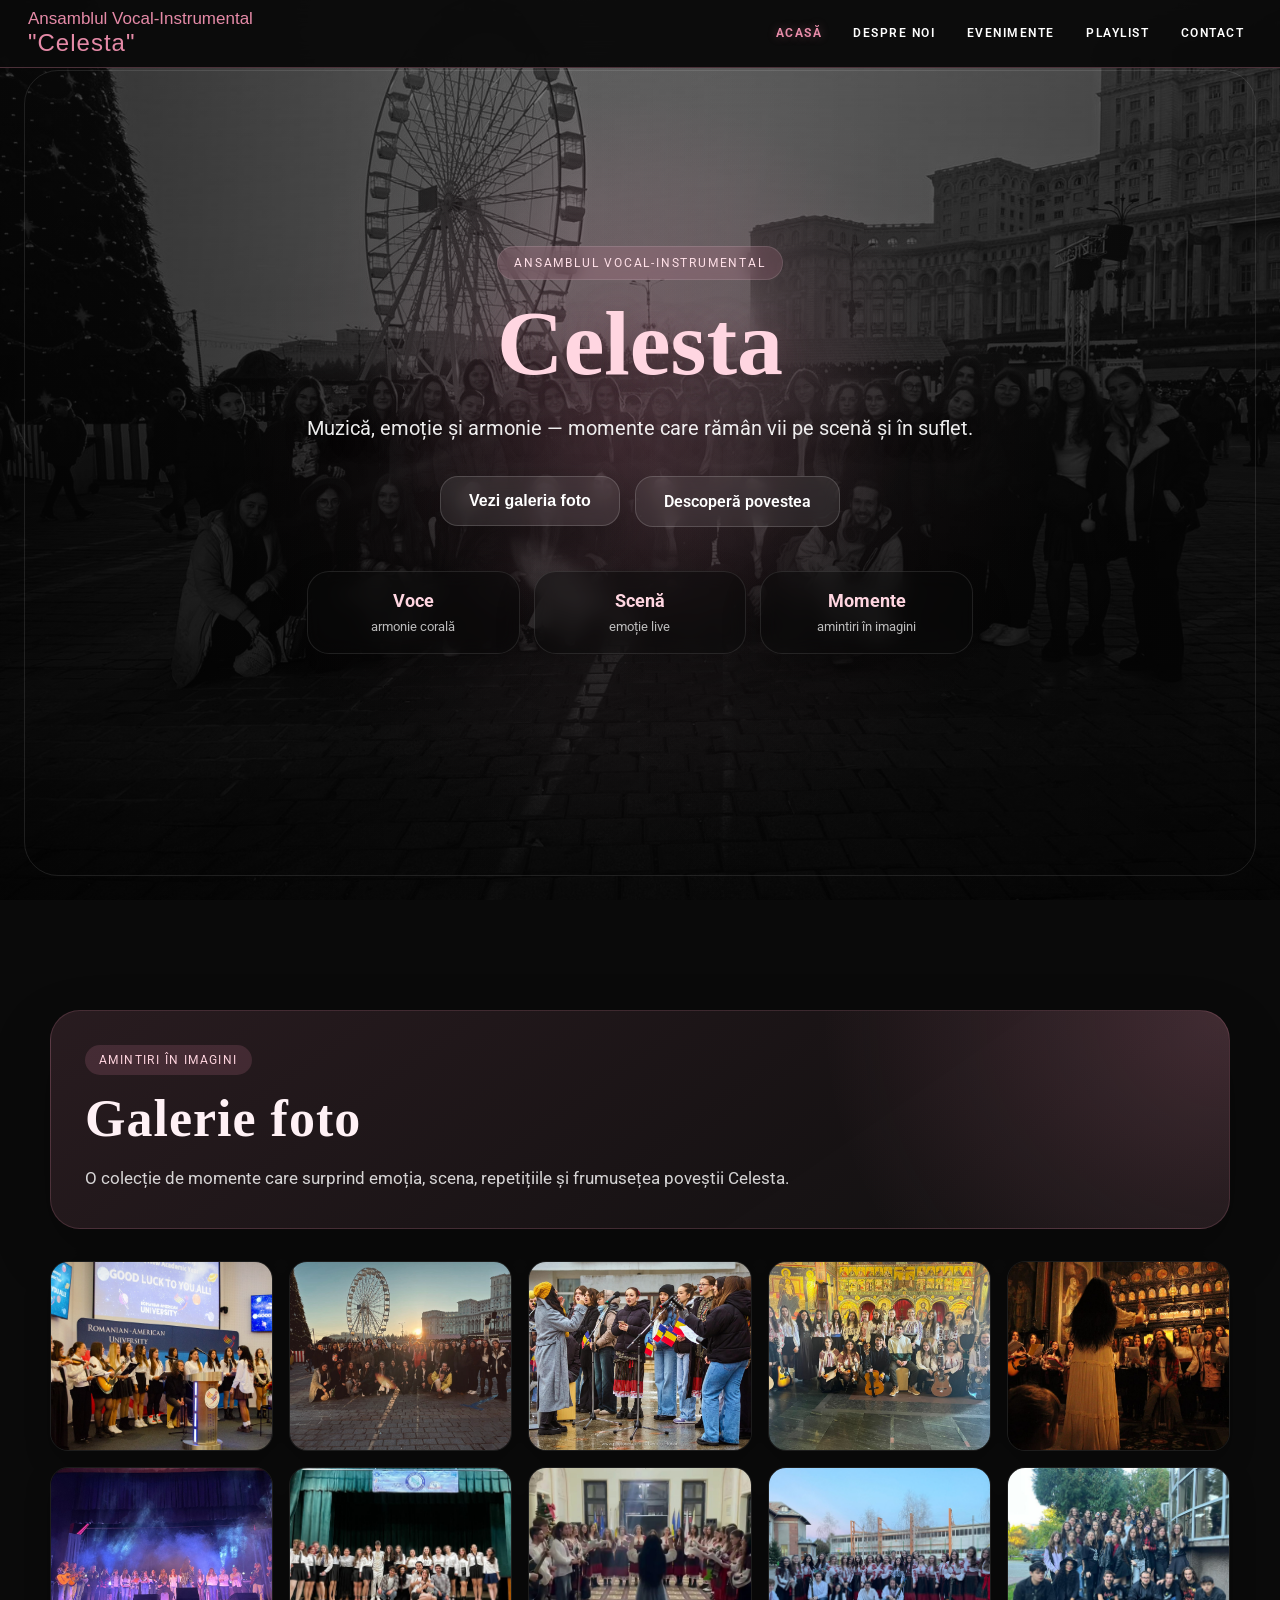
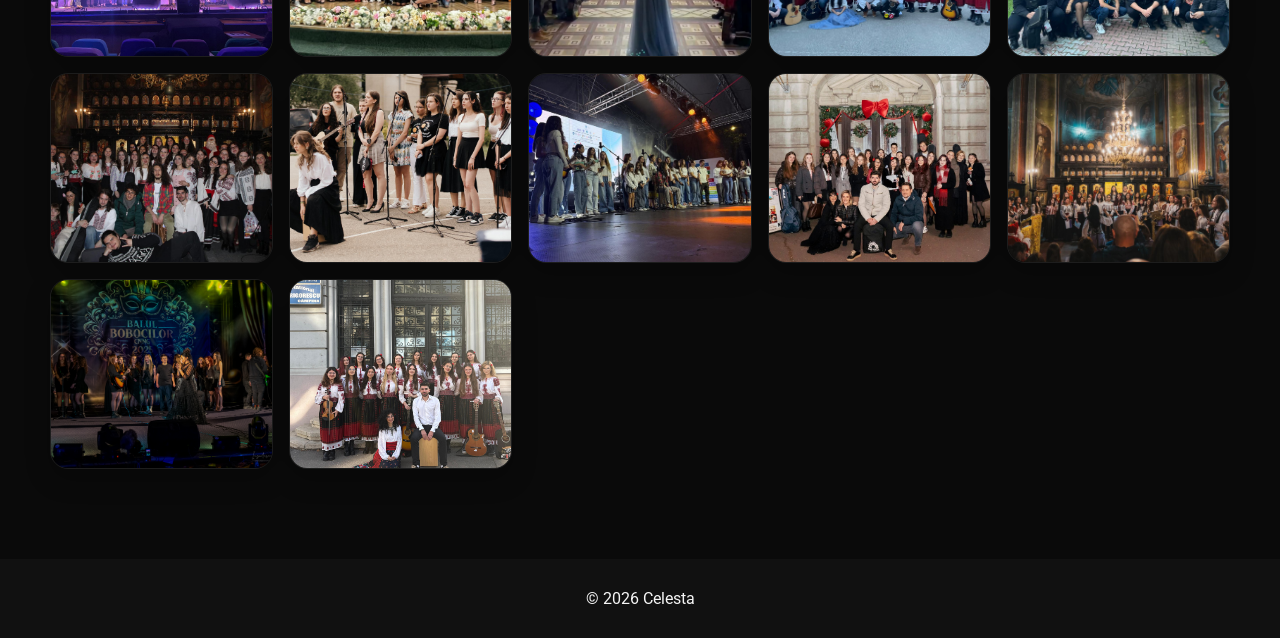
==== index.html @ d61b5b4c "navbar bun" ====
<!DOCTYPE html>
<html lang="ro">
<head>
  <meta charset="UTF-8">
  <meta name="viewport" content="width=device-width, initial-scale=1.0, viewport-fit=cover">
  <title>Celesta</title>

  <link rel="preload" as="image" href="imagini/63c2bac1-b976-4794-8f7e-fd996bc3b64d%202.jpg">
  <link rel="stylesheet" href="style.css?v=2.4">
</head>

<body>
  <div class="stars"></div>

  <header class="navbar">
    <div class="logo">
      <span class="logo-accent">Ansamblul Vocal-Instrumental</span>
      <h1 class="logo-title">"Celesta"</h1>
    </div>

    <nav class="nav-menu" id="nav-menu">
      <button class="close-btn" id="close-btn" aria-label="Închide meniu">&times;</button>
      <a href="index.html" class="active">Acasă</a>
      <a href="despre.html">Despre noi</a>
      <a href="evenimente.html">Evenimente</a>
      <a href="playlist.html">Playlist</a>
      <a href="contact.html">Contact</a>
    </nav>
  </header>

  <section class="hero hero-home">
    <div class="hero-overlay"></div>

    <div class="hero-floating page-animate">
      <span class="hero-kicker">Ansamblul vocal-instrumental</span>

      <h2>Celesta</h2>

      <p>
        Muzică, emoție și armonie — momente care rămân vii pe scenă și în suflet.
      </p>

      <div class="hero-actions">
        <button
          class="hero-secondary-button"
          onclick="document.getElementById('galerie').scrollIntoView({ behavior: 'smooth' })"
        >
          Vezi galeria foto
        </button>

        <a href="despre.html" class="hero-secondary-button">
          Descoperă povestea
        </a>
      </div>

      <div class="hero-mini-cards">
        <div>
          <strong>Voce</strong>
          <span>armonie corală</span>
        </div>

        <div>
          <strong>Scenă</strong>
          <span>emoție live</span>
        </div>

        <div>
          <strong>Momente</strong>
          <span>amintiri în imagini</span>
        </div>
      </div>
    </div>
  </section>

  <section id="galerie" class="section">
    <div class="gallery-page">
      <div class="gallery-hero page-animate-delay-1">
        <span class="gallery-kicker">Amintiri în imagini</span>

        <h3>Galerie foto</h3>

        <p>
          O colecție de momente care surprind emoția, scena, repetițiile și
          frumusețea poveștii Celesta.
        </p>
      </div>

      <div class="gallery-container page-animate-delay-2">
        <img src="imagini/348862d3-b15a-4dc6-bafd-dcfa025d76dc.JPG" alt="Imagine din galeria Celesta" class="card gallery-featured">
        <img src="imagini/63c2bac1-b976-4794-8f7e-fd996bc3b64d.jpg" alt="Imagine din galeria Celesta" class="card">
        <img src="imagini/9d1e962d-e260-42e2-bd5a-2fc4ca7fe5c7.JPG" alt="Imagine din galeria Celesta" class="card gallery-tall">
        <img src="imagini/PHOTO-2025-11-27-00-21-20.jpg" alt="Imagine din galeria Celesta" class="card">
        <img src="imagini/PHOTO-2025-11-27-00-21-21 2.jpg" alt="Imagine din galeria Celesta" class="card gallery-wide">
        <img src="imagini/PHOTO-2025-11-27-00-21-21.jpg" alt="Imagine din galeria Celesta" class="card">
        <img src="imagini/PHOTO-2025-11-27-00-21-22.jpg" alt="Imagine din galeria Celesta" class="card">
        <img src="imagini/PHOTO-2025-11-27-00-21-23.jpg" alt="Imagine din galeria Celesta" class="card">
        <img src="imagini/PHOTO-2025-11-29-15-06-34.jpg" alt="Imagine din galeria Celesta" class="card">
        <img src="imagini/PHOTO-2025-11-29-15-07-46 2.jpg" alt="Imagine din galeria Celesta" class="card">
        <img src="imagini/PHOTO-2025-11-29-15-07-46 3.jpg" alt="Imagine din galeria Celesta" class="card">
        <img src="imagini/PHOTO-2025-11-29-15-07-46.jpg" alt="Imagine din galeria Celesta" class="card">
        <img src="imagini/PHOTO-2025-11-29-15-10-10.jpg" alt="Imagine din galeria Celesta" class="card">
        <img src="imagini/PHOTO-2025-12-22-09-33-17.jpg" alt="Imagine din galeria Celesta" class="card">
        <img src="imagini/PHOTO-2025-12-28-22-52-15.jpg" alt="Imagine din galeria Celesta" class="card">
        <img src="imagini/R5C18204.JPG" alt="Imagine din galeria Celesta" class="card">
        <img src="imagini/d49d06b3-8a93-4f96-918a-6e3bc25e693c.JPG" alt="Imagine din galeria Celesta" class="card">
      </div>
    </div>
  </section>

  <div class="lightbox" id="lightbox" aria-hidden="true">
    <button class="lightbox-close" type="button" aria-label="Închide">
      &times;
    </button>

    <button class="lightbox-arrow lightbox-prev" type="button" aria-label="Imaginea anterioară">
      ‹
    </button>

    <div class="lightbox-content">
      <img id="lightbox-image" src="" alt="Imagine mărită din galeria Celesta">
    </div>

    <span class="lightbox-counter" id="lightbox-counter">1 / 1</span>

    <button class="lightbox-arrow lightbox-next" type="button" aria-label="Imaginea următoare">
      ›
    </button>
  </div>

  <footer>&copy; 2026 Celesta</footer>

  <script src="script.js?v=2.4"></script>
</body>
</html>
---- style.css ----
@import url('https://fonts.googleapis.com/css2?family=Roboto:ital,wght@0,300;0,400;0,500;0,700;1,400&display=swap');

*{
  margin:0;
  padding:0;
  box-sizing:border-box;
}

body{ 
  font-family:'Roboto', sans-serif;
  color:#f5f5f5; 
  min-height:100vh; 
  display:flex; 
  flex-direction:column;
  background: #0a0a0a;
  overflow-x: hidden;
}

html{
  scroll-behavior:smooth;
}

[hidden]{
  display:none;
}

/* container stele */
.stars {
  position: fixed;
  width: 100%;
  height: 100%;
  background: transparent;
  z-index: -1;
}

/* layer de stele */
.stars::after {
  content: "";
  position: absolute;
  width: 2px;
  height: 2px;
  background: white;
  box-shadow:
    50px 100px white,
    200px 300px white,
    400px 150px white,
    600px 500px white,
    800px 200px white,
    1000px 400px white,
    1200px 100px white,
    1400px 300px white,
    1600px 250px white,
    1800px 450px white,
    300px 600px white,
    700px 700px white,
    1100px 650px white,
    1500px 750px white,
    1700px 600px white;
  animation: twinkle 2s infinite alternate;
}

/* animaČ›ie uČ™oarÄƒ */
@keyframes twinkle {
  from {
    opacity: 0.3;
  }
  to {
    opacity: 1;
  }
}



/* Import font caligrafic suplimentar pentru lizibilitate impecabilă pe mobil */
@import url('https://fonts.googleapis.com/css2?family=Great+Vibes&display=swap');

/* ================= HEADER & NAVBAR ================= */
header.navbar {
  position: fixed;
  top: 0;
  left: 0;
  width: 100%;
  display: flex;
  justify-content: space-between;
  align-items: center;
  /* Padding fluid ce scade discret pe telefoane mici */
  padding: 10px clamp(8px, 2.5vw, 28px);
  background: rgba(10, 10, 10, 0.96) !important;
  backdrop-filter: blur(12px);
  z-index: 1000;
  border-bottom: 1px solid rgba(229, 138, 167, 0.3) !important;
  box-sizing: border-box;
}

/* Ascundem butoanele hamburger/close */
button.hamburger,
button.close-btn {
  display: none !important;
}

/* Logo - Tot scrisul roz și caligrafic pe un singur bloc */
.logo {
  display: flex;
  flex-direction: column;
  align-items: flex-start;
  text-align: left;
  flex-shrink: 0; /* Previne strângerea sau deformarea logo-ului */
  white-space: nowrap; /* Garantează că nu se rupe pe două rânduri de text neintenționat */
}

/* Subtitlul de sus - Roz și caligrafic */
.logo-accent {
  font-family: 'Coneria', 'Great Vibes', cursive, sans-serif;
  font-size: clamp(12px, 2.2vw, 17px);
  color: #e58aa7 !important;
  line-height: 1.1;
  white-space: nowrap;
}

/* Titlul "Celesta" de jos - TOT roz și caligrafic frumos */
.logo h1,
.logo-title,
header h1 {
  font-family: 'Coneria', 'Great Vibes', cursive, sans-serif !important;
  font-size: clamp(16px, 3.2vw, 24px) !important;
  font-weight: 400 !important;
  letter-spacing: 1px !important;
  text-transform: none !important;
  color: #e58aa7 !important;
  margin: 0 !important;
  padding: 0 !important;
  background: transparent !important;
  border: none !important;
  box-shadow: none !important;
  width: auto !important;
  white-space: nowrap;
}

/* Container Meniu - Întotdeauna un singur rând orizontal */
.nav-menu {
  position: static !important;
  width: auto !important;
  height: auto !important;
  background: transparent !important;
  display: flex !important;
  flex-direction: row !important;
  flex-wrap: nowrap !important; /* Împiedică trecerea cuvintelor pe rândul următor */
  align-items: center !important;
  /* Distanța dintre opțiuni se strânge fluid când ecranul e mai mic */
  gap: clamp(3px, 1.2vw, 18px) !important;
  box-shadow: none !important;
  padding: 0 !important;
}

/* Cuvintele din meniu - Fără nicio casetă/fundal roz */
.nav-menu a {
  color: #ffffff !important;
  /* Dimensiunea fontului scade automat pe ecrane mici ca să stea toate lipite frumos pe un rând */
  font-size: clamp(9px, 1.4vw, 12px) !important;
  font-weight: 600 !important;
  letter-spacing: clamp(0.3px, 0.15vw, 1.5px) !important;
  text-transform: uppercase !important;
  text-decoration: none !important;
  background: transparent !important;
  border: none !important;
  border-radius: 0 !important;
  padding: 4px clamp(2px, 0.8vw, 8px) !important;
  transition: color 0.2s ease !important;
  white-space: nowrap; /* Forțează ca cuvântul "Despre noi" să nu se rupă în două */
}

/* La trecerea cu mouse-ul se face roz */
.nav-menu a:hover {
  color: #e58aa7 !important;
  background: transparent !important;
}

/* Doar cuvântul devine ROZ când ești pe pagina respectivă (fără casetă/chenar) */
.nav-menu a.active {
  color: #e58aa7 !important;
  background: transparent !important;
  font-weight: 700 !important;
  text-shadow: 0 0 10px rgba(229, 138, 167, 0.35); /* Un ușor efect de strălucire roz discretă */
}

/* ================= HERO ================= */
.hero{
  height:100vh;
  display:flex;
  justify-content:center;
  align-items:center;
  text-align:center;
  background:
    linear-gradient(rgba(0,0,0,0.4),rgba(0,0,0,0.4)),
    url("imagini/63c2bac1-b976-4794-8f7e-fd996bc3b64d%202.jpg")
    center/cover no-repeat;
}

.hero h2{
  font-family:'Coneria', cursive;
  font-size:74px;
  color:#e58aa7;
}

/* ================= BUTTON ================= */
button{
  padding:16px 34px;
  border:none;
  border-radius:18px;
  background:#ef97ab;
  color:#fff;
  font-size:17px;
  cursor:pointer;

  transition: 
    background 0.3s ease,
    transform 0.2s ease,
    box-shadow 0.2s ease;

  will-change: transform;
}

button:hover{
  background:#c85c7b;
  transform:scale(1.03);
}

/* ================= SECTIONS ================= */
.section{
  padding:110px 32px 90px;
  text-align:center;
}

.section h3{
  font-family:'Coneria', cursive;
  font-size:42px;
  color:#e58aa7;
  margin-bottom:55px;
  letter-spacing:1px;
}

/* ================= STARRY BACKGROUND ================= */
body::before{
  content:"";
  position:fixed;
  inset:0;
  z-index:-1;

  background:
    radial-gradient(2px 2px at 20% 30%, white, transparent),
    radial-gradient(1.5px 1.5px at 70% 20%, white, transparent),
    radial-gradient(1.5px 1.5px at 40% 80%, white, transparent),
    radial-gradient(2px 2px at 85% 65%, white, transparent),
    radial-gradient(1px 1px at 10% 75%, white, transparent);

  opacity:0.25; /* foarte discret */
  pointer-events:none;
}


/* ================= ABOUT PAGE ================= */
.about-page,
.events-page,
.playlist-page,
.contact-page,
.gallery-page{
  max-width:1240px;
  width: 100%;
  margin:0 auto;
}

.about-hero{
  position:relative;
  overflow:hidden;
  margin-bottom:40px;
  padding:0;
  border:none;
  border-radius:0;
  background:transparent;
  box-shadow:none;
  text-align:center;
}

.about-kicker{
  display:inline-flex;
  align-items:center;
  padding:8px 14px;
  border-radius:999px;
  background:rgba(229,138,167,0.16);
  color:#ffd4df;
  font-size:12px;
  letter-spacing:1.4px;
  text-transform:uppercase;
  margin-bottom:18px;
}

.about-hero h4{
  max-width:760px;
  margin-left:auto;
  margin-right:auto;
  font-family:'Coneria', cursive;
  font-size:52px;
  line-height:1;
  color:#fff1f5;
  margin-bottom:18px;
}

.about-hero p{
  max-width:680px;
  margin-left:auto;
  margin-right:auto;
  font-size:17px;
  line-height:1.8;
  color:rgba(255,255,255,0.82);
}

.about-stats{
  max-width:760px;
  margin:28px auto 0;
  margin-top:28px;
  display:grid;
  grid-template-columns:repeat(3, minmax(0, 1fr));
  gap:16px;
}

.about-stat{
  padding:18px 20px;
  border-radius:22px;
  background:rgba(255,255,255,0.04);
  border:1px solid rgba(255,255,255,0.08);
}

.about-stat strong{
  display:block;
  margin-bottom:6px;
  font-size:26px;
  color:#ffd3df;
  font-weight:700;
}

.about-stat span{
  font-size:14px;
  color:rgba(255,255,255,0.74);
}

.about-grid{
  max-width:1100px;
  margin:0 auto;
  display:grid;
  grid-template-columns:repeat(2, minmax(0, 1fr));
  gap:28px;
  align-items:stretch;
}

.text-block{
  position:relative;
  padding:30px;
  border:1px solid rgba(229,138,167,0.18);
  border-radius:28px;
  background:
    linear-gradient(145deg, rgba(229,138,167,0.14), rgba(255,255,255,0.02)),
    rgba(10,10,10,0.86);
  box-shadow:0 24px 60px rgba(0,0,0,0.24);
  text-align:left;
}

.about-label{
  display:inline-flex;
  align-items:center;
  margin-bottom:16px;
  padding:7px 13px;
  border-radius:999px;
  border:1px solid rgba(255,255,255,0.09);
  background:rgba(255,255,255,0.04);
  color:#ffd4df;
  font-size:12px;
  letter-spacing:1.1px;
  text-transform:uppercase;
}

.text-block h4{
  font-family:'Coneria', cursive;
  font-size:34px;
  line-height:1.08;
  color:#fff0f4;
  margin-bottom:18px;
}

.text-block p{
  font-size:17px;
  line-height:1.8;
  color:rgba(255,255,255,0.84);
  margin-bottom:18px;
}

.text-block p:last-child{
  margin-bottom:0;
}

.about-quote{
  margin-top:22px;
  padding:20px 22px;
  border-radius:22px;
  background:rgba(229,138,167,0.11);
  border:1px solid rgba(229,138,167,0.18);
  color:#fff3f7;
  line-height:1.75;
  font-size:16px;
}

/* ================= EVENTS PAGE ================= */
.events-page{
  max-width:1180px;
  width: 100%;
  margin:0 auto;
}

.events-hero{
  margin-bottom:40px;
  padding:0;
  border:none;
  background:none;
  box-shadow:none;
  text-align:center;
}

.events-kicker{
  display:inline-flex;
  align-items:center;
  padding:8px 14px;
  border-radius:999px;
  background:rgba(229,138,167,0.16);
  color:#ffd4df;
  font-size:12px;
  letter-spacing:1.4px;
  text-transform:uppercase;
  margin-bottom:18px;
}

.events-hero h3{
  font-family:'Coneria', cursive;
  font-size:56px;
  color:#e58aa7;
  margin-bottom:14px;
  text-align:center;
}

.events-hero p{
  max-width:600px;
  margin:0 auto;
  font-size:17px;
  line-height:1.7;
  color:rgba(255,255,255,0.75);
  text-align:center;
}

.event-grid{
  display:grid;
  grid-template-columns:repeat(2, minmax(0, 1fr));
  gap:32px;
}

.event-card{
  position:relative;
  padding:30px;
  border:1px solid rgba(229,138,167,0.18);
  border-radius:28px;
  background:
    linear-gradient(145deg, rgba(229,138,167,0.14), rgba(255,255,255,0.02)),
    rgba(10,10,10,0.86);
  box-shadow:0 24px 60px rgba(0,0,0,0.24);
  text-align:left;
  min-height:240px;
  display:flex;
  flex-direction:column;
  align-items:flex-start;
  justify-content:flex-start;
  gap:14px;
  transition:transform 0.25s ease, border-color 0.25s ease, box-shadow 0.25s ease;
}

.event-card:hover{
  transform:translateY(-6px);
  border-color:rgba(229,138,167,0.38);
  box-shadow:0 30px 70px rgba(0,0,0,0.3);
  background:
    linear-gradient(145deg, rgba(229,138,167,0.18), rgba(255,255,255,0.03)),
    rgba(10,10,10,0.9);
}

.event-label{
  display:inline-flex;
  align-items:center;
  padding:7px 13px;
  border-radius:999px;
  border:1px solid rgba(255,255,255,0.09);
  background:rgba(255,255,255,0.04);
  color:#ffd4df;
  font-size:12px;
  letter-spacing:1.1px;
  text-transform:uppercase;
}

.event-card h4{
  font-family:'Coneria', cursive;
  font-size:34px;
  line-height:1.08;
  color:#fff0f4;
  margin:0;
}

.event-card p{
  font-size:17px;
  line-height:1.8;
  color:rgba(255,255,255,0.84);
  margin:0;
}

.event-video-button{
  margin-top:24px;
  padding:12px 18px;
  border-radius:14px;
  background:transparent;
  border:1px solid rgba(255,255,255,0.15);
  color:#fff;
  font-size:14px;
  letter-spacing:1px;
  cursor:pointer;
  transition:0.25s;
}

.event-video-button:hover{
  background:rgba(255,255,255,0.08);
  border-color:#e58aa7;
  color:#e58aa7;
}

.event-video-panel{
  margin-top:24px;
  padding:18px;
  border-radius:24px;
  border:1px solid rgba(255,255,255,0.08);
  background:rgba(255,255,255,0.04);
  animation:videoPanelIn 0.35s ease forwards;
}

.event-video-header{
  display:flex;
  flex-direction:column;
  gap:6px;
  margin-bottom:16px;
}

.event-video-header span{
  color:#fff1f5;
  font-size:18px;
  font-weight:700;
}

.event-video-header small{
  color:rgba(255,255,255,0.62);
  line-height:1.5;
}

.event-video-grid{
  display:grid;
  grid-template-columns:repeat(2, minmax(0, 1fr));
  gap:14px;
}

.event-video-card{
  overflow:hidden;
  border-radius:18px;
  background:#0e0e0e;
  border:1px solid rgba(229,138,167,0.16);
}

.event-video-card video{
  width:100%;
  height:160px;
  display:block;
  object-fit:cover;
  background:#050505;
  pointer-events:auto;
}

.event-video-card,
.event-video-card video{
  cursor:default;
}

.event-video-card p{
  padding:12px;
  margin:0;
  font-size:14px;
  color:rgba(255,255,255,0.82);
}

@keyframes videoPanelIn{
  from{
    opacity:0;
    transform:translateY(10px);
  }
  to{
    opacity:1;
    transform:translateY(0);
  }
}

@media(max-width:640px){
  .event-video-grid{
    grid-template-columns:1fr;
  }

  .event-video-card video{
    height:190px;
  }
}

/* ================= URMĂTOARELE EVENIMENTE (DESIGN COMPACT) ================= */
.upcoming-events {
  margin-bottom: 48px;
  padding: 24px 28px;
  border: 1px solid rgba(229,138,167,0.25);
  border-radius: 28px;
  background: linear-gradient(145deg, rgba(229,138,167,0.12), rgba(255,255,255,0.02)), rgba(10,10,10,0.86);
  box-shadow: 0 24px 60px rgba(0,0,0,0.24);
  text-align: left;
}

.upcoming-header {
  margin-bottom: 18px;
}

.upcoming-header h4 {
  font-family: 'Coneria', cursive;
  font-size: 34px;
  color: #fff0f4;
  margin-top: 6px;
}

/* Container cu derulare dacă sunt mai mult de 3-4 evenimente */
.upcoming-grid {
  display: flex;
  flex-direction: column;
  gap: 10px;
  max-height: 280px; /* Limitează înălțimea totală */
  overflow-y: auto;  /* Adaugă scroll discret dacă sunt multe */
  padding-right: 6px;
}

/* Personalizare bara de scroll discretă */
.upcoming-grid::-webkit-scrollbar {
  width: 5px;
}
.upcoming-grid::-webkit-scrollbar-thumb {
  background: rgba(229, 138, 167, 0.4);
  border-radius: 10px;
}

/* Carduri subțiri / tip linie */
.upcoming-card {
  display: flex;
  align-items: center;
  justify-content: space-between;
  padding: 10px 16px;
  border-radius: 14px;
  background: rgba(255, 255, 255, 0.03);
  border: 1px solid rgba(255, 255, 255, 0.06);
  transition: transform 0.2s ease, border-color 0.2s ease, background 0.2s ease;
}

.upcoming-card:hover {
  transform: translateX(4px);
  border-color: rgba(229,138,167,0.35);
  background: rgba(255, 255, 255, 0.06);
}

/* Data mică și compactă */
.upcoming-date {
  display: flex;
  align-items: center;
  gap: 6px;
  padding: 6px 12px;
  border-radius: 10px;
  background: linear-gradient(135deg, rgba(229, 138, 167, 0.2), rgba(239, 151, 171, 0.1));
  border: 1px solid rgba(229, 138, 167, 0.3);
  color: #ffd4df;
  min-width: max-content;
}

.upcoming-date .day {
  font-size: 16px;
  font-weight: 700;
}

.upcoming-date .month {
  font-size: 13px;
  text-transform: uppercase;
  font-weight: 600;
}

/* Detalii pe un singur rând flexibil */
.upcoming-details {
  display: flex;
  align-items: center;
  justify-content: space-between;
  width: 100%;
  margin-left: 16px;
  gap: 12px;
}

.upcoming-details h5 {
  font-size: 15px;
  font-weight: 600;
  color: #fff;
  margin: 0;
  white-space: nowrap;
}

.upcoming-info {
  display: flex;
  align-items: center;
  gap: 16px;
  font-size: 13px;
  color: rgba(255, 255, 255, 0.72);
}

.upcoming-location,
.upcoming-time {
  margin: 0;
  white-space: nowrap;
}

/* Adaptare pe telefoane (mobil) */
@media(max-width: 640px) {
  .upcoming-card {
    flex-direction: column;
    align-items: flex-start;
    gap: 8px;
    padding: 12px;
  }
  .upcoming-details {
    flex-direction: column;
    align-items: flex-start;
    margin-left: 0;
    gap: 4px;
  }
  .upcoming-info {
    flex-direction: column;
    align-items: flex-start;
    gap: 2px;
  }
}

/* ================= EVENT MODAL ================= */
.event-modal{
  position:fixed;
  inset:0;
  display:flex;
  align-items:center;
  justify-content:center;
  padding:24px;
  background:rgba(0,0,0,0.68);
  backdrop-filter:blur(8px);
  z-index:1200;
  opacity:0;
  pointer-events:none;
  transition:opacity 0.25s ease;
}

.event-modal[aria-hidden="false"]{
  opacity:1;
  pointer-events:auto;
}

.event-modal-card{
  position:relative;
  width:min(680px, 100%);
  padding:34px;
  border:1px solid rgba(229,138,167,0.18);
  border-radius:30px;
  background:
    radial-gradient(circle at top right, rgba(229,138,167,0.18), transparent 32%),
    linear-gradient(145deg, rgba(229,138,167,0.14), rgba(255,255,255,0.02)),
    rgba(10,10,10,0.96);
  box-shadow:0 24px 70px rgba(0,0,0,0.38);
  text-align:left;
}

.event-modal-card h4{
  font-family:'Coneria', cursive;
  font-size:42px;
  line-height:1.08;
  color:#fff0f4;
  margin:16px 0 18px;
}

.event-modal-card p{
  font-size:17px;
  line-height:1.85;
  color:rgba(255,255,255,0.84);
}

.event-modal-close{
  position:absolute;
  top:18px;
  right:18px;

  background:transparent;
  border:none;
  box-shadow:none;

  color:#fff;
  font-size:34px;
  cursor:pointer;

  padding:0;
}

.event-modal-close:hover{
  color:#e58aa7;
}

.modal-label{
  margin-top:6px;
}

/* ================= PLAYLIST PAGE ================= */
.playlist-page{
  max-width:1180px;
  width: 100%;
  margin:0 auto;
}

.playlist-hero{
  display:block;
  margin-bottom:34px;
}

.playlist-hero-copy{
  position:relative;
  overflow:visible;
  border:none;
  border-radius:0;
  background:transparent;
  box-shadow:none;
  padding:0;
  display:flex;
  flex-direction:column;
  align-items:center;
  justify-content:center;
  text-align:center;
  gap:22px;
}

.playlist-hero-copy h4{
  font-family:'Coneria', cursive;
  font-size:54px;
  line-height:1;
  color:#fff1f5;
  margin-bottom:0;
}

.playlist-hero-title{
  width:100%;
  text-align:center;
}

.playlist-hero-actions{
  display:flex;
  flex-wrap:wrap;
  justify-content:center;
  gap:18px;
}

.playlist-hero-tab{
  min-width:auto;
  padding:12px 10px;
  font-size:15px;
  letter-spacing:1.2px;
  background:transparent;
  box-shadow:none;
  color:rgba(255, 225, 235, 0.86);
  opacity:0;
  transform:translateY(6px);
  transition:
    color 0.25s ease,
    transform 0.25s ease,
    text-shadow 0.25s ease;
  animation:playlist-hero-tab-in 0.45s ease forwards;
}

.playlist-hero-tab:nth-child(2){
  animation-delay:0.08s;
}

.playlist-hero-tab::before{
  display:none;
}

.playlist-hero-tab::after{
  content:"";
  position:absolute;
  left:10px;
  right:10px;
  bottom:1px;
  height:2px;
  border-radius:999px;
  background:linear-gradient(90deg, transparent, rgba(244, 154, 184, 0.98), transparent);
  opacity:0;
  transform:scaleX(0.7);
  transition:opacity 0.25s ease, transform 0.25s ease;
}

.playlist-hero-tab:hover,
.playlist-hero-tab.active{
  background:transparent;
  color:#ffd9e5;
  transform:translateY(-2px);
  text-shadow:0 0 12px rgba(244, 154, 184, 0.35);
}

.playlist-hero-tab:hover::after,
.playlist-hero-tab.active::after{
  opacity:1;
  transform:scaleX(1);
}

@keyframes playlist-hero-tab-in{
  from{
    opacity:0;
    transform:translateY(6px);
  }
  to{
    opacity:1;
    transform:translateY(0);
  }
}

.playlist-stage{
  display:grid;
  grid-template-columns:minmax(0, 1.2fr) minmax(300px, 0.8fr);
  align-items:start;
  gap:32px;
  margin-bottom:32px;
}

/* ================= PANELS ================= */
.music-panel{
  background:
    linear-gradient(160deg, rgba(255,255,255,0.02), rgba(255,255,255,0)),
    #101010;
  border:1px solid rgba(229,138,167,0.16);
  border-radius:28px;
  padding:24px;
  width:100%;
  box-shadow:0 22px 48px rgba(0,0,0,0.2);
}

.panel-heading h4{
  font-family:'Coneria', cursive;
  font-size:34px;
  color:#e58aa7;
  margin-bottom:10px;
}

.panel-heading p{
  font-size:15px;
  line-height:1.5;
  margin-bottom:18px;
  color:rgba(255,255,255,0.82);
}

/* ================= TABS ================= */
.playlist-tabs{
  display:flex;
  flex-wrap:wrap;
  gap:10px;
  margin:12px 0 20px;
}

.playlist-tab{
  position:relative;
  isolation:isolate;
  padding:10px 16px;
  border:none;
  border-radius:999px;
  background:transparent;
  color:rgba(255,241,245,0.72);
  cursor:pointer;
  font-size:13px;
  font-weight:600;
  text-transform:uppercase;
  transition:color 0.25s ease, transform 0.25s ease;
}

.playlist-tab::before{
  content:"";
  position:absolute;
  inset:auto 6px 3px;
  height:18px;
  border-radius:999px;
  background:linear-gradient(90deg, rgba(229,138,167,0.22), rgba(255,214,224,0.5));
  opacity:0;
  transform:scaleX(0.72);
  transform-origin:center;
  transition:opacity 0.25s ease, transform 0.25s ease;
  z-index:-1;
}

.playlist-tab::after{
  content:"";
  position:absolute;
  left:16px;
  right:16px;
  bottom:0;
  height:1px;
  background:linear-gradient(90deg, transparent, rgba(255,255,255,0.45), transparent);
  opacity:0.45;
  transition:opacity 0.25s ease;
}

.playlist-tab.active,
.playlist-tab:hover{
  color:#fff8fa;
  transform:translateY(-1px);
}

.playlist-tab.active::before,
.playlist-tab:hover::before{
  opacity:1;
  transform:scaleX(1);
}

.playlist-tab.active::after,
.playlist-tab:hover::after{
  opacity:0;
}

.playlist-hero-actions .playlist-hero-tab{
  color:#ffd8e3;
}

.playlist-hero-actions .playlist-hero-tab::after{
  content:"";
  position:absolute;
  left:8px;
  right:8px;
  bottom:0;
  height:2px;
  border-radius:999px;
  background:linear-gradient(90deg, transparent, rgba(244, 154, 184, 1), transparent);
  opacity:0.88;
  transform:scaleX(0.82);
  transition:transform 0.25s ease, opacity 0.25s ease;
}

.playlist-hero-actions .playlist-hero-tab:hover,
.playlist-hero-actions .playlist-hero-tab.active{
  color:#fff1f6;
  background:rgba(244, 154, 184, 0.14);
  box-shadow:0 8px 22px rgba(244, 154, 184, 0.14);
  text-shadow:0 0 14px rgba(244, 154, 184, 0.32);
}

.playlist-hero-actions .playlist-hero-tab:hover::after,
.playlist-hero-actions .playlist-hero-tab.active::after{
  opacity:1;
  transform:scaleX(1);
}

/* ================= PLAYLIST ================= */
.playlist-list{
  list-style:none;
  padding-left:0;
  display:grid;
  grid-template-columns:repeat(auto-fit, minmax(180px, 1fr));
  gap:16px;
}

.playlist-list li{
  background:rgba(255,255,255,0.03);
  min-height:148px;
  padding:16px;
  border:1px solid rgba(255,255,255,0.08);
  border-radius:22px;
  font-size:14px;
  line-height:1.35;
  display:flex;
  flex-direction:column;
  align-items:flex-start;
  justify-content:space-between;
  text-align:left;
  transition:0.22s;
  gap:16px;
}

.playlist-list li.active-track{
  background:linear-gradient(180deg, rgba(229,138,167,0.18), rgba(255,255,255,0.03));
  border-color:rgba(229,138,167,0.38);
  box-shadow:0 18px 34px rgba(229,138,167,0.1);
}

.playlist-track-index{
  display:inline-flex;
  align-items:center;
  justify-content:center;
  width:34px;
  height:34px;
  border-radius:12px;
  background:rgba(255,255,255,0.06);
  color:#ffd5e0;
  font-size:12px;
  letter-spacing:1px;
}

.playlist-track-main{
  width:100%;
}

.playlist-track-title{
  display:block;
  font-size:17px;
  line-height:1.3;
  color:#fff;
  margin-bottom:6px;
}

.playlist-track-artist{
  display:block;
  font-size:13px;
  color:rgba(255,255,255,0.65);
}

.playlist-track-footer{
  width:100%;
  display:flex;
  justify-content:space-between;
  align-items:center;
  gap:12px;
  font-size:12px;
  color:rgba(255,255,255,0.62);
}

.playlist-track-action{
  min-width:42px;
  height:42px;
  padding:0 14px;
  display:inline-flex;
  align-items:center;
  justify-content:center;
  border:none;
  border-radius:999px;
  background:linear-gradient(135deg, #e58aa7, #f4bd8f);
  color:#1f1020;
  font-size:16px;
  font-weight:700;
  cursor:pointer;
  transition:transform 0.2s ease, box-shadow 0.2s ease, filter 0.2s ease;
}

.playlist-list li:hover{
  background:rgba(255,255,255,0.05);
  transform:translateY(-4px);
}

.playlist-track-action:hover{
  transform:translateY(-1px) scale(1.03);
  box-shadow:0 12px 24px rgba(229,138,167,0.28);
  filter:saturate(1.08);
}

.playlist-track-action.is-playing{
  background:linear-gradient(135deg, #ffd6a5, #ffe8c2);
}

.player-panel{
  min-height:auto;
  align-self:start;
}

.player-shell{
  display:grid;
  gap:18px;
}

.player-disc{
  width:150px;
  height:150px;
  margin:4px auto 0;
  display:grid;
  place-items:center;
  border-radius:50%;
  background:
    radial-gradient(circle at center, rgba(255,255,255,0.08) 0 12%, transparent 12.5% 100%),
    radial-gradient(circle at center, #0e0e0e 0 16%, #f2afc2 17% 19%, #161616 20% 33%, #e58aa7 34% 36%, #0e0e0e 37% 100%);
  box-shadow:
    0 0 0 10px rgba(255,255,255,0.03),
    0 18px 40px rgba(0,0,0,0.34);
  transition:transform 0.35s ease, box-shadow 0.35s ease;
  animation:player-disc-idle 4.6s ease-in-out infinite;
}

.player-disc span{
  width:42px;
  height:42px;
  display:grid;
  place-items:center;
  border-radius:50%;
  font-size:26px;
  color:#ffd9e4;
  background:rgba(14,14,14,0.86);
  border:1px solid rgba(255,255,255,0.08);
  box-shadow:0 0 18px rgba(229,138,167,0.12);
}

.player-disc.is-playing{
  animation:
    player-disc-spin 3.8s linear infinite,
    player-disc-glow 1.8s ease-in-out infinite;
  box-shadow:
    0 0 0 10px rgba(255,255,255,0.03),
    0 18px 40px rgba(0,0,0,0.34),
    0 0 28px rgba(229,138,167,0.18);
}

.player-meta{
  padding:18px 18px 16px;
  border-radius:24px;
  background:rgba(255,255,255,0.03);
  border:1px solid rgba(255,255,255,0.07);
}

.player-now-playing{
  padding:16px 16px 14px;
  border-radius:20px;
  background:
    linear-gradient(145deg, rgba(229,138,167,0.18), rgba(255,255,255,0.03)),
    rgba(255,255,255,0.02);
  border:1px solid rgba(255,255,255,0.08);
  text-align:left;
}

.player-song-title{
  display:block;
  font-size:24px;
  line-height:1.1;
  color:#fff6f8;
}

.player-song-artist{
  display:block;
  margin-top:6px;
  color:rgba(255,255,255,0.72);
  font-size:14px;
  letter-spacing:0.4px;
}

.player-controls{
  display:flex;
  justify-content:center;
  align-items:center;
  gap:14px;
  margin:8px 0 4px;
}

.player-controls button{
  width:46px;
  height:46px;
  padding:0;
  background:#1b1b1b;
  border:none;
  color:#fff;
  cursor:pointer;
  transition:0.2s;
  border-radius:16px;
}

.player-controls button:hover{
  background:#e58aa7;
  color:#14070d;
}

.play{
  width:60px;
  height:60px;
  border-radius:20px;
  background:#e58aa7;
  color:#14070d;
}

.player-timing{
  display:flex;
  justify-content:space-between;
  align-items:center;
  margin-top:10px;
  font-size:13px;
  letter-spacing:0.6px;
  color:rgba(255, 214, 224, 0.86);
}

#progress{
  width:100%;
  margin-top:8px;
  accent-color:#e58aa7;
}

@keyframes player-disc-idle{
  0%, 100%{
    transform:scale(1);
  }
  50%{
    transform:scale(1.015);
  }
}

@keyframes player-disc-spin{
  from{
    transform:rotate(0deg);
  }
  to{
    transform:rotate(360deg);
  }
}

@keyframes player-disc-glow{
  0%, 100%{
    box-shadow:
      0 0 0 10px rgba(255,255,255,0.03),
      0 18px 40px rgba(0,0,0,0.34),
      0 0 18px rgba(229,138,167,0.12);
  }
  50%{
    box-shadow:
      0 0 0 10px rgba(255,255,255,0.04),
      0 18px 44px rgba(0,0,0,0.36),
      0 0 30px rgba(229,138,167,0.22);
  }
}


/* ================= CONTACT PAGE ================= */
.contact-page{
  max-width:1180px;
  width: 100%;
  margin:0 auto;
}

.contact-hero{
  margin-bottom:40px;
  padding:0;
  border:none;
  background:none;
  box-shadow:none;
  text-align:center;
}

.contact-kicker{
  display:inline-flex;
  align-items:center;
  padding:8px 14px;
  border-radius:999px;
  background:rgba(229,138,167,0.16);
  color:#ffd4df;
  font-size:12px;
  letter-spacing:1.4px;
  text-transform:uppercase;
  margin-bottom:18px;
}

.contact-hero h3{
  font-family:'Coneria', cursive;
  font-size:56px;
  color:#e58aa7;
  margin-bottom:14px;
  text-align:center;
}

.contact-hero p{
  max-width:600px;
  margin:0 auto;
  font-size:17px;
  line-height:1.7;
  color:rgba(255,255,255,0.75);
  text-align:center;
}

.contact-grid{
  display:grid;
  grid-template-columns:minmax(0, 1.2fr) minmax(280px, 0.8fr);
  gap:32px;
  align-items:start;
}

.contact-form-card,
.contact-info-card{
  position:relative;
  padding:30px;
  border:1px solid rgba(229,138,167,0.18);
  border-radius:28px;
  background:
    linear-gradient(145deg, rgba(229,138,167,0.14), rgba(255,255,255,0.02)),
    rgba(10,10,10,0.86);
  box-shadow:0 24px 60px rgba(0,0,0,0.24);
  text-align:left;
}

.contact-info-panel{
  display:grid;
  gap:20px;
}

.contact-label{
  display:inline-flex;
  align-items:center;
  margin-bottom:16px;
  padding:7px 13px;
  border-radius:999px;
  border:1px solid rgba(255,255,255,0.09);
  background:rgba(255,255,255,0.04);
  color:#ffd4df;
  font-size:12px;
  letter-spacing:1.1px;
  text-transform:uppercase;
}

.contact-form-card h4,
.contact-info-card h4{
  font-family:'Coneria', cursive;
  font-size:34px;
  line-height:1.08;
  color:#fff0f4;
  margin-bottom:16px;
}

.contact-form-card > p,
.contact-info-card p{
  font-size:17px;
  line-height:1.8;
  color:rgba(255,255,255,0.84);
}

.contact-form{
  margin-top:22px;
  display:grid;
  gap:16px;
}

.contact-form input,
.contact-form textarea{
  width:100%;
  padding:16px 18px;
  border-radius:18px;
  border:1px solid rgba(255,255,255,0.08);
  background:rgba(255,255,255,0.04);
  color:#fff;
  font-size:15px;
  outline:none;
  transition:border-color 0.25s ease, box-shadow 0.25s ease, background 0.25s ease;
}

.contact-form input::placeholder,
.contact-form textarea::placeholder{
  color:rgba(255,255,255,0.48);
}

.contact-form input:focus,
.contact-form textarea:focus{
  border-color:rgba(229,138,167,0.45);
  box-shadow:0 0 0 4px rgba(229,138,167,0.12);
  background:rgba(255,255,255,0.06);
}

.contact-form textarea{
  min-height:160px;
  resize:vertical;
}

.contact-form button{
  justify-self:start;
  margin-top:4px;
}

.form-status{
  margin-top:18px;
  min-height:24px;
  color:#ffd7e2;
  font-size:14px;
}

.contact-info-card p{
  margin:0;
  color:#ffdfe8;
  word-break:break-word;
}

/* ================= HOME HERO CINEMATIC ================= */
.hero-home{
  position:relative;
  overflow:hidden;
  min-height:100vh;
  background:
    linear-gradient(rgba(0,0,0,0.36), rgba(0,0,0,0.62)),
    url("imagini/63c2bac1-b976-4794-8f7e-fd996bc3b64d%202.jpg")
    center/cover no-repeat;
}

.hero-home::before{
  content:"";
  position:absolute;
  inset:0;
  background:
    radial-gradient(circle at 50% 42%, rgba(229,138,167,0.20), transparent 34%),
    linear-gradient(to bottom, rgba(0,0,0,0.10), rgba(0,0,0,0.72));
  pointer-events:none;
}

.hero-home::after{
  content:"";
  position:absolute;
  inset:70px 24px 24px;
  border:1px solid rgba(255,255,255,0.10);
  border-radius:34px;
  pointer-events:none;
}

.hero-overlay{
  position:absolute;
  inset:0;
  background:
    linear-gradient(90deg, rgba(0,0,0,0.45), transparent 45%, rgba(0,0,0,0.35)),
    radial-gradient(circle at center, rgba(229,138,167,0.08), transparent 52%);
  pointer-events:none;
}

.hero-floating{
  position:relative;
  z-index:1;
  max-width:850px;
  padding:0 24px;
  text-align:center;
}

.hero-kicker{
  display:inline-flex;
  align-items:center;
  padding:9px 16px;
  border-radius:999px;
  background:rgba(229,138,167,0.16);
  border:1px solid rgba(255,255,255,0.12);
  color:#ffe0e8;
  font-size:12px;
  letter-spacing:1.8px;
  text-transform:uppercase;
  margin-bottom:20px;
  backdrop-filter:blur(8px);
}

.hero-home h2{
  font-family:'Coneria', cursive;
  font-size:92px;
  line-height:0.95;
  color:#ffd6e1;
  text-shadow:
    0 16px 42px rgba(0,0,0,0.55),
    0 0 34px rgba(229,138,167,0.22);
}

.hero-floating p{
  max-width:680px;
  margin:22px auto 30px;
  font-size:20px;
  line-height:1.8;
  color:rgba(255,255,255,0.92);
  text-shadow:0 8px 26px rgba(0,0,0,0.45);
}

.hero-actions{
  display:flex;
  justify-content:center;
  align-items:center;
  gap:16px;
  flex-wrap:wrap;
}

.hero-actions button{
  box-shadow:0 18px 38px rgba(0,0,0,0.32);
}

.hero-secondary-button{
  display:inline-flex;
  align-items:center;
  justify-content:center;
  padding:15px 28px;
  border-radius:18px;
  border:1px solid rgba(255,255,255,0.16);
  background:rgba(255,255,255,0.07);
  color:#fff;
  text-decoration:none;
  font-size:16px;
  font-weight:600;
  backdrop-filter:blur(8px);
  transition:0.3s;
  cursor:pointer;
}

.hero-secondary-button:hover{
  background:rgba(229,138,167,0.18);
  border-color:rgba(229,138,167,0.38);
  transform:translateY(-2px);
}

.hero-mini-cards{
  margin:44px auto 0;
  max-width:760px;
  display:grid;
  grid-template-columns:repeat(3, 1fr);
  gap:14px;
}

.hero-mini-cards div{
  padding:18px 16px;
  border-radius:22px;
  background:rgba(10,10,10,0.46);
  border:1px solid rgba(255,255,255,0.10);
  backdrop-filter:blur(10px);
  box-shadow:0 18px 40px rgba(0,0,0,0.20);
}

.hero-mini-cards strong{
  display:block;
  color:#ffd6e1;
  font-size:18px;
  margin-bottom:5px;
}

.hero-mini-cards span{
  color:rgba(255,255,255,0.72);
  font-size:13px;
}

@keyframes hero-fade-up{
  from{
    opacity:0;
    transform:translateY(18px);
  }
  to{
    opacity:1;
    transform:translateY(0);
  }
}

/* ================= GALLERY PAGE ================= */
.gallery-page{
  max-width:1180px;
  width: 100%;
  margin:0 auto;
}

.gallery-hero{
  position:relative;
  overflow:hidden;
  margin-bottom:32px;
  padding:34px;
  border:1px solid rgba(229,138,167,0.18);
  border-radius:30px;
  background:
    radial-gradient(circle at top right, rgba(229,138,167,0.22), transparent 34%),
    linear-gradient(145deg, rgba(229,138,167,0.14), rgba(255,255,255,0.02)),
    rgba(10,10,10,0.86);
  box-shadow:0 24px 60px rgba(0,0,0,0.24);
  text-align:left;
}

.gallery-kicker{
  display:inline-flex;
  align-items:center;
  padding:8px 14px;
  border-radius:999px;
  background:rgba(229,138,167,0.16);
  color:#ffd4df;
  font-size:12px;
  letter-spacing:1.4px;
  text-transform:uppercase;
  margin-bottom:18px;
}

.gallery-hero h3{
  margin-bottom:18px;
  font-family:'Coneria', cursive;
  font-size:52px;
  line-height:1;
  color:#fff1f5;
}

.gallery-hero p{
  max-width:760px;
  font-size:17px;
  line-height:1.8;
  color:rgba(255,255,255,0.82);
}

/* ================= GALLERY NORMAL GRID ================= */
.gallery-container{
  display:grid;
  grid-template-columns:repeat(auto-fit, minmax(220px, 1fr));
  gap:16px;
}

.gallery-container img{
  width:100%;
  height:190px;
  object-fit:cover;
  display:block;
  border-radius:18px;
  border:1px solid rgba(255,255,255,0.08);
  box-shadow:0 10px 25px rgba(0,0,0,0.25);
  cursor:pointer;
  transition:
    transform 0.3s ease,
    box-shadow 0.3s ease,
    filter 0.3s ease,
    border-color 0.3s ease;
}

.gallery-container:hover img{
  filter:brightness(0.82) saturate(0.9);
}

.gallery-container img:hover{
  filter:brightness(1.05) saturate(1.05);
  transform:scale(1.03);
  border-color:rgba(229,138,167,0.38);
  box-shadow:0 18px 38px rgba(0,0,0,0.34);
}

/* ================= LIGHTBOX ================= */
.lightbox {
  position: fixed;
  inset: 0;
  width: 100%;
  height: 100%;
  height: 100dvh;
  background: #000;
  display: flex;
  align-items: center;
  justify-content: center;
  padding:
    max(12px, env(safe-area-inset-top))
    max(12px, env(safe-area-inset-right))
    max(12px, env(safe-area-inset-bottom))
    max(12px, env(safe-area-inset-left));
  box-sizing: border-box;
  z-index: 999999;
  opacity: 0;
  visibility: hidden;
  pointer-events: none;
  transition: opacity 0.25s ease, visibility 0.25s ease;
  overscroll-behavior: contain;
  /* no backdrop-filter: it breaks position:fixed children on iOS Safari */
}

.lightbox[aria-hidden="false"] {
  opacity: 1;
  visibility: visible;
  pointer-events: auto;
}

/* Ascunde header-ul când lightbox-ul e deschis (evită overlap pe iOS) */
body.lightbox-open header {
  visibility: hidden;
  pointer-events: none;
}

body.lightbox-open {
  overflow: hidden;
}

.lightbox-content {
  position: relative;
  z-index: 1;
  width: 100%;
  height: 100%;
  display: flex;
  align-items: center;
  justify-content: center;
  padding: 64px 60px 56px;
  box-sizing: border-box;
  pointer-events: none;
}

/* Imaginea centrată — never inherit gallery thumb styles */
.lightbox-content img,
#lightbox-image {
  max-width: min(86vw, 100%);
  max-height: min(78vh, 78dvh);
  width: auto;
  height: auto;
  object-fit: contain;
  border: none;
  border-radius: 12px;
  box-shadow: 0 10px 40px rgba(0, 0, 0, 0.8);
  filter: none;
  cursor: default;
  pointer-events: auto;
  opacity: 0;
  transform: none;
  transition: opacity 0.2s ease;
}

.lightbox-content img.is-visible,
#lightbox-image.is-visible {
  opacity: 1;
}

/* Izolare totală față de stilurile globale de button */
.lightbox button,
.lightbox button:hover,
.lightbox button:active,
.lightbox button:focus,
.lightbox button:focus-visible {
  width: auto;
  min-width: 0;
  max-width: none;
  min-height: 0;
  height: auto;
  padding: 0;
  margin: 0;
  border: none;
  border-radius: 0;
  background: transparent;
  box-shadow: none;
  outline: none;
  color: #ffffff;
  font-family: inherit;
  font-weight: 300;
  line-height: 1;
  cursor: pointer;
  transform: none;
  transition: opacity 0.2s ease;
  will-change: auto;
  -webkit-tap-highlight-color: transparent;
  appearance: none;
  -webkit-appearance: none;
  touch-action: manipulation;
}

.lightbox button:hover,
.lightbox button:active,
.lightbox button:focus-visible {
  opacity: 0.7;
  background: transparent;
  transform: none;
}

/* Controale absolute în lightbox (nu fixed) — stabil pe iPhone */
.lightbox-close,
.lightbox-arrow {
  position: absolute;
  z-index: 2;
  display: flex;
  align-items: center;
  justify-content: center;
  width: 48px;
  height: 48px;
  min-width: 48px;
  min-height: 48px;
  color: #fff;
}

.lightbox-close {
  top: max(8px, env(safe-area-inset-top));
  right: max(8px, env(safe-area-inset-right));
  left: auto;
  bottom: auto;
  font-size: 34px;
}

.lightbox-arrow {
  top: 50%;
  margin-top: -24px;
  font-size: 42px;
}

.lightbox-prev {
  left: max(4px, env(safe-area-inset-left));
  right: auto;
}

.lightbox-next {
  right: max(4px, env(safe-area-inset-right));
  left: auto;
}

.lightbox-counter {
  position: absolute;
  bottom: max(14px, env(safe-area-inset-bottom));
  left: 50%;
  margin-left: 0;
  transform: translateX(-50%);
  color: rgba(255, 255, 255, 0.85);
  font-size: 14px;
  letter-spacing: 1px;
  z-index: 2;
  pointer-events: none;
  white-space: nowrap;
}

@media (max-width: 768px) {
  .lightbox-content {
    padding: 56px 48px 52px;
  }

  .lightbox-content img,
  #lightbox-image {
    max-width: min(92vw, 100%);
    max-height: min(72vh, 72dvh);
  }

  .lightbox-close {
    top: max(6px, env(safe-area-inset-top));
    right: max(6px, env(safe-area-inset-right));
    font-size: 30px;
    width: 44px;
    height: 44px;
    min-width: 44px;
    min-height: 44px;
  }

  .lightbox-arrow {
    font-size: 34px;
    width: 44px;
    height: 44px;
    min-width: 44px;
    min-height: 44px;
    margin-top: -22px;
  }

  .lightbox-counter {
    bottom: max(12px, env(safe-area-inset-bottom));
    font-size: 13px;
  }
}


/* ================= FOOTER ================= */
footer{
  background:#111;
  text-align:center;
  padding:30px;
  margin-top:auto;
}

/* ================= RESPONSIVE ================= */
@media(max-width:1100px){
  .gallery-container{
    grid-template-columns:repeat(auto-fit, minmax(210px, 1fr));
  }
}

@media(max-width:1000px){
  .about-grid,
  .playlist-hero,
  .playlist-stage,
  .playlist-fun-grid{
    grid-template-columns:1fr;
    gap:35px;
  }

  .event-grid,
  .about-stats,
  .contact-grid{
    grid-template-columns:1fr;
  }

  .music-panel{
    max-width:none;
  }

  .playlist-list{
    grid-template-columns:1fr 1fr;
  }

  .quiz-round-header{
    grid-template-columns:1fr;
  }

  .events-hero h3,
  .contact-hero h3,
  .gallery-hero h3{
    font-size:42px;
  }

  .playlist-hero-copy h4,
  .about-hero h4{
    font-size:42px;
  }
}

@media(max-width:760px){
  .gallery-container{
    grid-template-columns:repeat(2, 1fr);
    gap:14px;
  }

  .gallery-container img{
    height:170px;
    border-radius:16px;
  }
}

@media(max-width:640px){
  .hero-home h2{
    font-size:62px;
  }

  .hero-floating p{
    font-size:16px;
  }

  .hero-mini-cards{
    grid-template-columns:1fr;
    max-width:320px;
  }

  .hero-home::after{
    inset:78px 14px 18px;
    border-radius:24px;
  }

  .events-hero,
  .event-card,
  .event-modal-card,
  .contact-hero,
  .contact-form-card,
  .contact-info-card,
  .text-block,
  .about-hero,
  .playlist-hero-copy,
  .music-panel,
  .gallery-hero{
    padding:20px;
    border-radius:22px;
  }

  .events-hero h3,
  .contact-hero h3,
  .gallery-hero h3{
    font-size:34px;
  }

  .event-card h4,
  .event-modal-card h4,
  .contact-form-card h4,
  .contact-info-card h4,
  .text-block h4,
  .about-hero h4,
  .playlist-hero-copy h4{
    font-size:28px;
  }

  .event-card p,
  .event-modal-card p,
  .events-hero p,
  .contact-hero p,
  .contact-form-card > p,
  .contact-info-card p,
  .gallery-hero p,
  .hero-floating p{
    font-size:16px;
  }

  .hero h2{
    font-size:54px;
  }

  .playlist-list,
  .playlist-fun-grid{
    grid-template-columns:1fr;
  }
}

@media(max-width:520px){
  .gallery-container{
    grid-template-columns:1fr;
  }

  .gallery-container img{
    height:220px;
  }
}


/* ================= OPTIMIZĂRI DEGETE ȘI MOBIL ================= */
@media(max-width: 768px) {
  /* Antetul / Meniul pe mobil */
  header {
    flex-direction: column;
    gap: 12px;
    padding: 14px 20px;
  }

  header h1 {
    font-size: 20px;
    text-align: center;
  }

  nav {
    display: flex;
    flex-wrap: wrap;
    justify-content: center;
    gap: 10px;
  }

  nav a {
    margin-left: 0;
    padding: 6px 10px;
    font-size: 14px;
  }

  /* Butoane mai ușor de apăsat cu degetul (fără lightbox) */
  button:not(.lightbox-close):not(.lightbox-arrow):not(.lightbox-prev):not(.lightbox-next),
  .hero-secondary-button {
    width: 100%;
    min-height: 48px;
    display: inline-flex;
    align-items: center;
    justify-content: center;
  }

  /* Spațiere mai aerisită pentru secțiuni pe mobil */
  .section {
    padding: 130px 16px 60px;
  }
}

/* ================= REPARARE SCROLL MODAL VIDEOCLIPURI ================= */
.event-modal {
  position: fixed;
  top: 0;
  left: 0;
  width: 100%;
  height: 100%;
  background: rgba(0, 0, 0, 0.85);
  display: flex;
  align-items: center;
  justify-content: center;
  z-index: 9999;
  padding: 20px;
  box-sizing: border-box;
}

.event-modal-card {
  max-height: 85vh; /* Ocupă maxim 85% din înălțimea ecranului */
  display: flex;
  flex-direction: column;
  overflow-y: auto;  /* Permite scroll în interiorul ferestrei */
  width: 100%;
  max-width: 650px;
  padding: 28px;
  position: relative;
}

/* Personalizare bara de scroll din interiorul ferestrei */
.event-modal-card::-webkit-scrollbar {
  width: 6px;
}
.event-modal-card::-webkit-scrollbar-thumb {
  background: rgba(229, 138, 167, 0.5);
  border-radius: 10px;
}

.event-video-panel {
  max-height: 350px; /* Limitează zona de videoclipuri */
  overflow-y: auto;  /* Permite scroll doar pe videoclipuri */
  margin-top: 15px;
  padding-right: 5px;
}

/* ================= REPARARE POZIȚIE BUTON X PE MOBIL ȘI LAPTOP ================= */
.event-modal-card {
  position: relative; /* Asigură ancorarea butonului X în colț */
}

.event-modal-close {
  position: absolute;
  top: 16px;
  right: 20px;
  left: auto;
  margin: 0;
  z-index: 10000;
  width: 36px;
  height: 36px;
  display: flex;
  align-items: center;
  justify-content: center;
  font-size: 28px;
  line-height: 1;
  cursor: pointer;
}
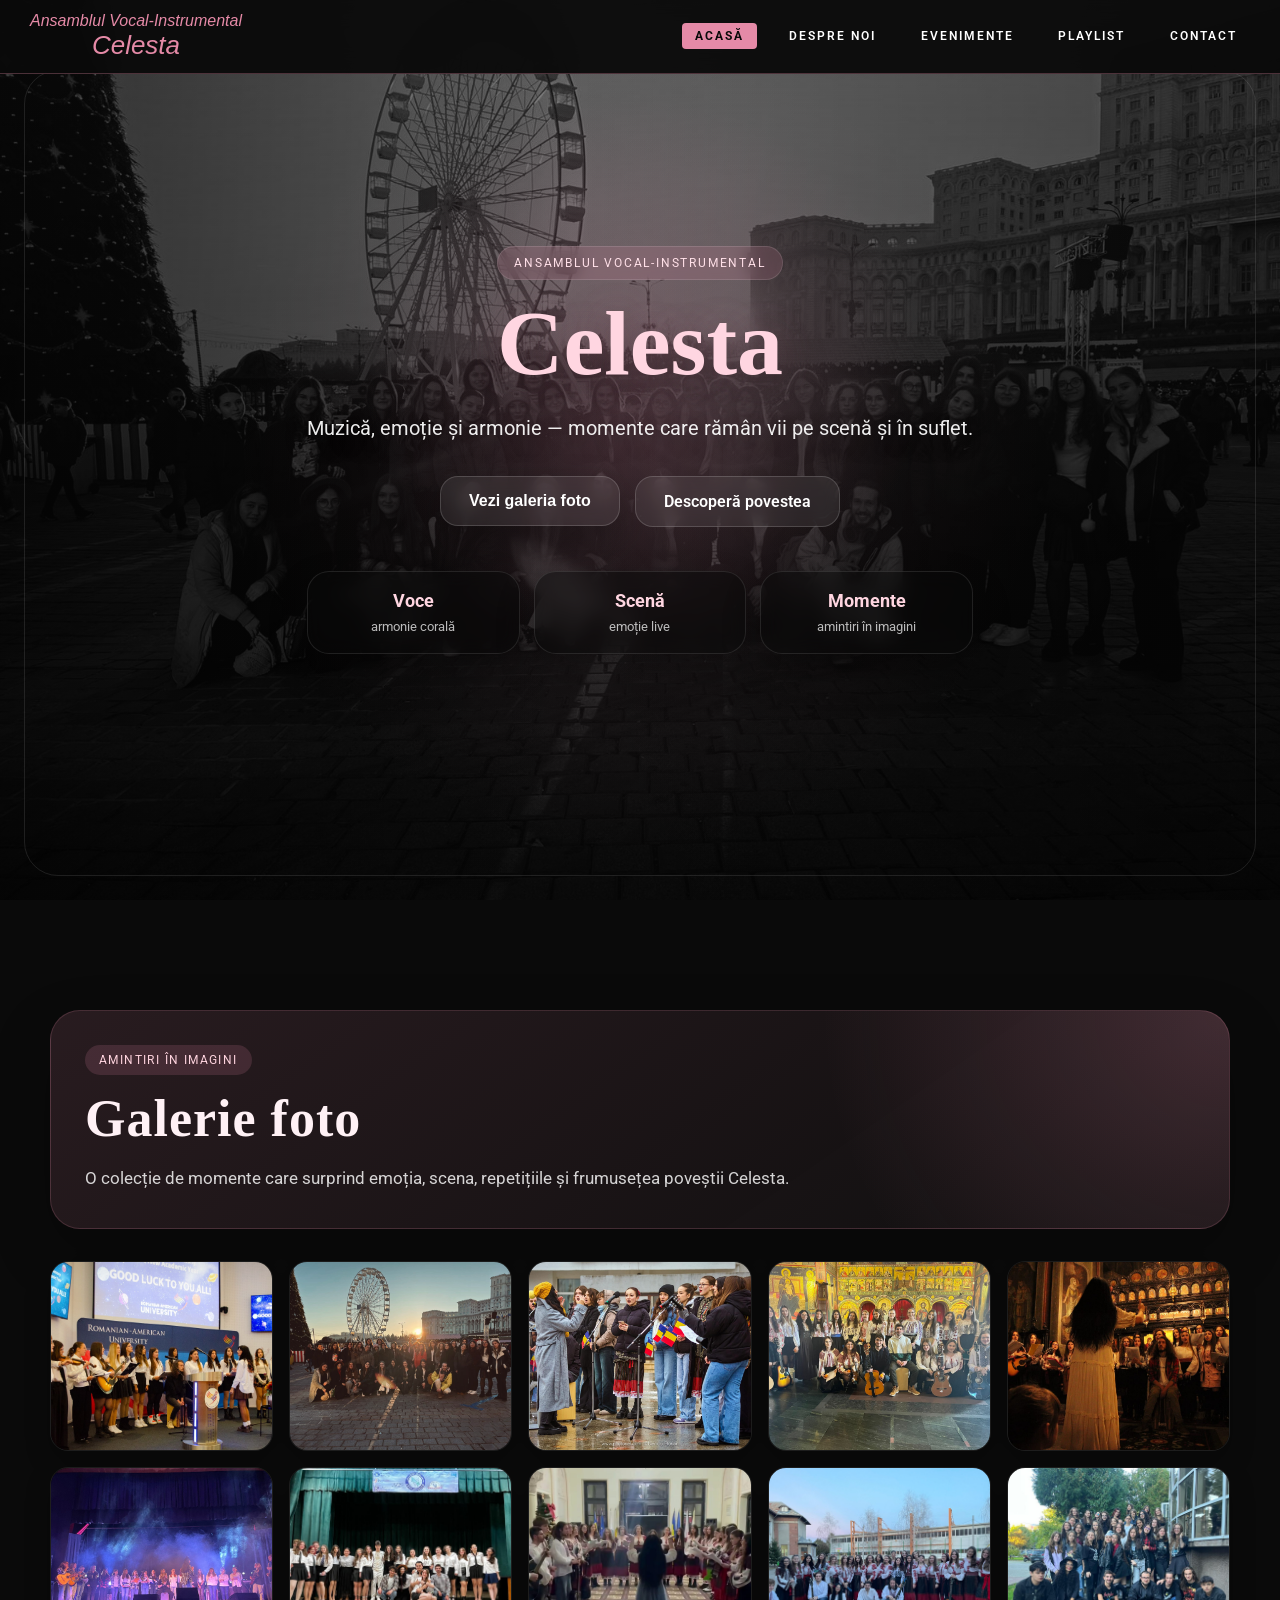
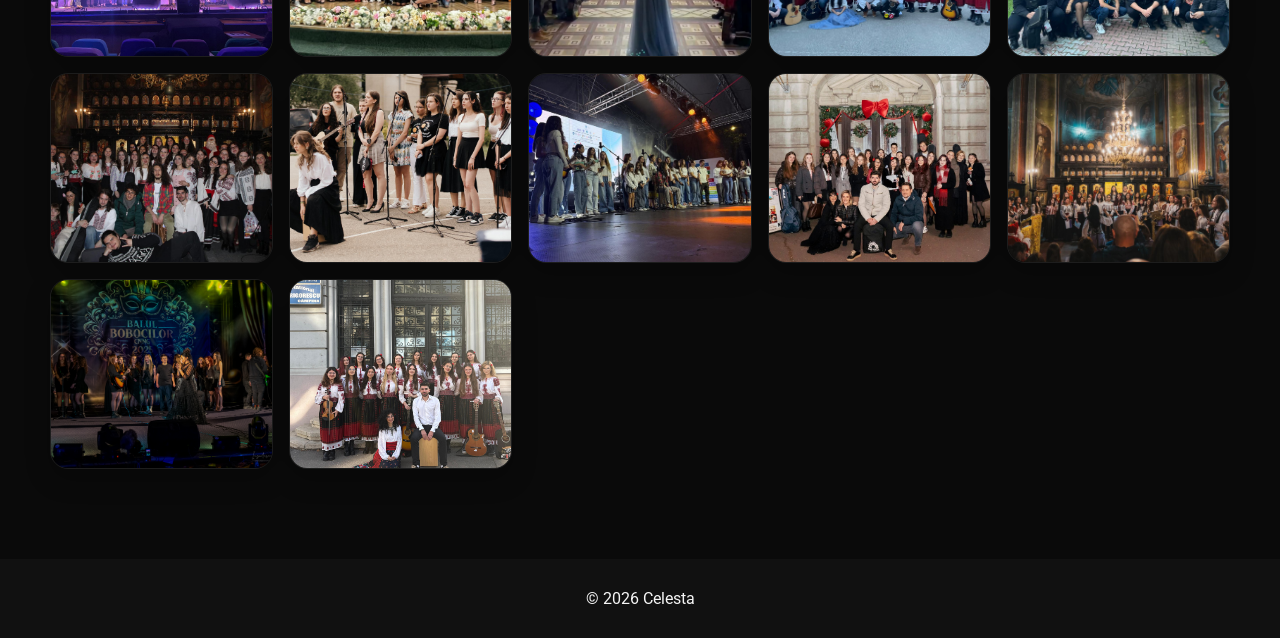
==== commit 5a78303f: "titlu" ====
--- a/index.html
+++ b/index.html
@@ -15,7 +15,7 @@
   <header class="navbar">
     <div class="logo">
       <span class="logo-accent">Ansamblul Vocal-Instrumental</span>
-      <h1 class="logo-title">"Celesta"</h1>
+      <h1 class="logo-title">Celesta</h1>
     </div>
 
     <nav class="nav-menu" id="nav-menu">
--- a/style.css
+++ b/style.css
@@ -69,12 +69,9 @@
   }
 }
 
-
-
-/* Import font caligrafic suplimentar pentru lizibilitate impecabilă pe mobil */
 @import url('https://fonts.googleapis.com/css2?family=Great+Vibes&display=swap');
 
-/* ================= HEADER & NAVBAR ================= */
+/* ================= HEADER & NAVBAR (RESPONSIVE COMPLET) ================= */
 header.navbar {
   position: fixed;
   top: 0;
@@ -83,104 +80,109 @@
   display: flex;
   justify-content: space-between;
   align-items: center;
-  /* Padding fluid ce scade discret pe telefoane mici */
-  padding: 10px clamp(8px, 2.5vw, 28px);
-  background: rgba(10, 10, 10, 0.96) !important;
+  /* Padding fluid: 12px sus/jos și între 10px și 30px stânga/dreapta */
+  padding: 12px clamp(10px, 3vw, 30px);
+  background: rgba(10, 10, 10, 0.95);
   backdrop-filter: blur(12px);
   z-index: 1000;
-  border-bottom: 1px solid rgba(229, 138, 167, 0.3) !important;
+  border-bottom: 1px solid rgba(229, 138, 167, 0.3);
   box-sizing: border-box;
 }
 
-/* Ascundem butoanele hamburger/close */
+/* Ascundem complet butonul hamburger dacă mai există în cod */
 button.hamburger,
 button.close-btn {
-  display: none !important;
-}
-
-/* Logo - Tot scrisul roz și caligrafic pe un singur bloc */
+  display: none;
+}
+
+
+/* Reguli pentru Logo */
 .logo {
   display: flex;
   flex-direction: column;
-  align-items: flex-start;
-  text-align: left;
-  flex-shrink: 0; /* Previne strângerea sau deformarea logo-ului */
-  white-space: nowrap; /* Garantează că nu se rupe pe două rânduri de text neintenționat */
-}
-
-/* Subtitlul de sus - Roz și caligrafic */
+  align-items: center; /* Centrează 'Celesta' exact pe mijloc sub textul de sus */
+  text-align: center;
+  flex-shrink: 0;
+}
+
+/* Textul de sus: Ansamblul Vocal-Instrumental */
 .logo-accent {
-  font-family: 'Coneria', 'Great Vibes', cursive, sans-serif;
-  font-size: clamp(12px, 2.2vw, 17px);
-  color: #e58aa7 !important;
+  font-family: 'Great Vibes', 'Coneria', cursive, sans-serif;
+  font-style: italic;
+  font-size: 16px;
+  color: #e58aa7; /* TOT roz */
   line-height: 1.1;
-  white-space: nowrap;
-}
-
-/* Titlul "Celesta" de jos - TOT roz și caligrafic frumos */
+}
+
+/* Cuvântul de jos: Celesta (fără ghilimele, centrat pe mijloc, italic, TOT roz) */
 .logo h1,
 .logo-title,
 header h1 {
-  font-family: 'Coneria', 'Great Vibes', cursive, sans-serif !important;
-  font-size: clamp(16px, 3.2vw, 24px) !important;
-  font-weight: 400 !important;
-  letter-spacing: 1px !important;
-  text-transform: none !important;
-  color: #e58aa7 !important;
-  margin: 0 !important;
-  padding: 0 !important;
-  background: transparent !important;
-  border: none !important;
-  box-shadow: none !important;
-  width: auto !important;
+  font-family: 'Great Vibes', 'Coneria', cursive, sans-serif;
+  font-style: italic;
+  font-size: 26px;
+  font-weight: 400;
+  color: #e58aa7; /* TOT roz */
+  margin: 0;
+  padding: 0;
+  text-align: center;
+  background: transparent;
+  border: none;
+  box-shadow: none;
+  width: auto;
+}
+
+/* Containerul meniului - Întotdeauna orizontal */
+.nav-menu {
+  position: static;
+  width: auto;
+  height: auto;
+  background: transparent;
+  display: flex;
+  flex-direction: row;
+  align-items: center;
+  /* Distanța dintre butoane scade fluid de la 20px pe laptop la 4px pe telefon */
+  gap: clamp(4px, 1.5vw, 20px);
+  box-shadow: none;
+  padding: 0;
+}
+
+/* Link-urile din meniu */
+.nav-menu a {
+  color: #ffffff;
+  /* Mărimea textului scade automat pe telefoane ca să încapă toate */
+  font-size: clamp(9px, 1.6vw, 12px);
+  font-weight: 600;
+  letter-spacing: clamp(0.5px, 0.2vw, 2px);
+  text-transform: uppercase;
+  text-decoration: none;
+  /* Padding-ul butonului scade fluid */
+  padding: 6px clamp(4px, 1vw, 14px);
+  border-radius: 4px;
+  transition: all 0.2s ease;
   white-space: nowrap;
 }
 
-/* Container Meniu - Întotdeauna un singur rând orizontal */
-.nav-menu {
-  position: static !important;
-  width: auto !important;
-  height: auto !important;
-  background: transparent !important;
-  display: flex !important;
-  flex-direction: row !important;
-  flex-wrap: nowrap !important; /* Împiedică trecerea cuvintelor pe rândul următor */
-  align-items: center !important;
-  /* Distanța dintre opțiuni se strânge fluid când ecranul e mai mic */
-  gap: clamp(3px, 1.2vw, 18px) !important;
-  box-shadow: none !important;
-  padding: 0 !important;
-}
-
-/* Cuvintele din meniu - Fără nicio casetă/fundal roz */
-.nav-menu a {
-  color: #ffffff !important;
-  /* Dimensiunea fontului scade automat pe ecrane mici ca să stea toate lipite frumos pe un rând */
-  font-size: clamp(9px, 1.4vw, 12px) !important;
-  font-weight: 600 !important;
-  letter-spacing: clamp(0.3px, 0.15vw, 1.5px) !important;
-  text-transform: uppercase !important;
-  text-decoration: none !important;
-  background: transparent !important;
-  border: none !important;
-  border-radius: 0 !important;
-  padding: 4px clamp(2px, 0.8vw, 8px) !important;
-  transition: color 0.2s ease !important;
-  white-space: nowrap; /* Forțează ca cuvântul "Despre noi" să nu se rupă în două */
-}
-
-/* La trecerea cu mouse-ul se face roz */
 .nav-menu a:hover {
-  color: #e58aa7 !important;
-  background: transparent !important;
-}
-
-/* Doar cuvântul devine ROZ când ești pe pagina respectivă (fără casetă/chenar) */
+  color: #e58aa7;
+}
+
+/* Caseta roz pe pagina activă */
 .nav-menu a.active {
-  color: #e58aa7 !important;
-  background: transparent !important;
-  font-weight: 700 !important;
-  text-shadow: 0 0 10px rgba(229, 138, 167, 0.35); /* Un ușor efect de strălucire roz discretă */
+  background: #e58aa7;
+  color: #0a0a0a;
+  font-weight: 700;
+}
+
+/* Ajustare suplimentară pentru ecrane extrem de înguste (sub 400px) */
+@media (max-width: 400px) {
+  header.navbar {
+    padding: 10px 6px;
+  }
+  
+  .logo-accent {
+    display: none; /* Ascunde subtitlul scurt pe telefoane foarte mici pentru a lăsa loc meniului */
+  }
 }
 
 /* ================= HERO ================= */
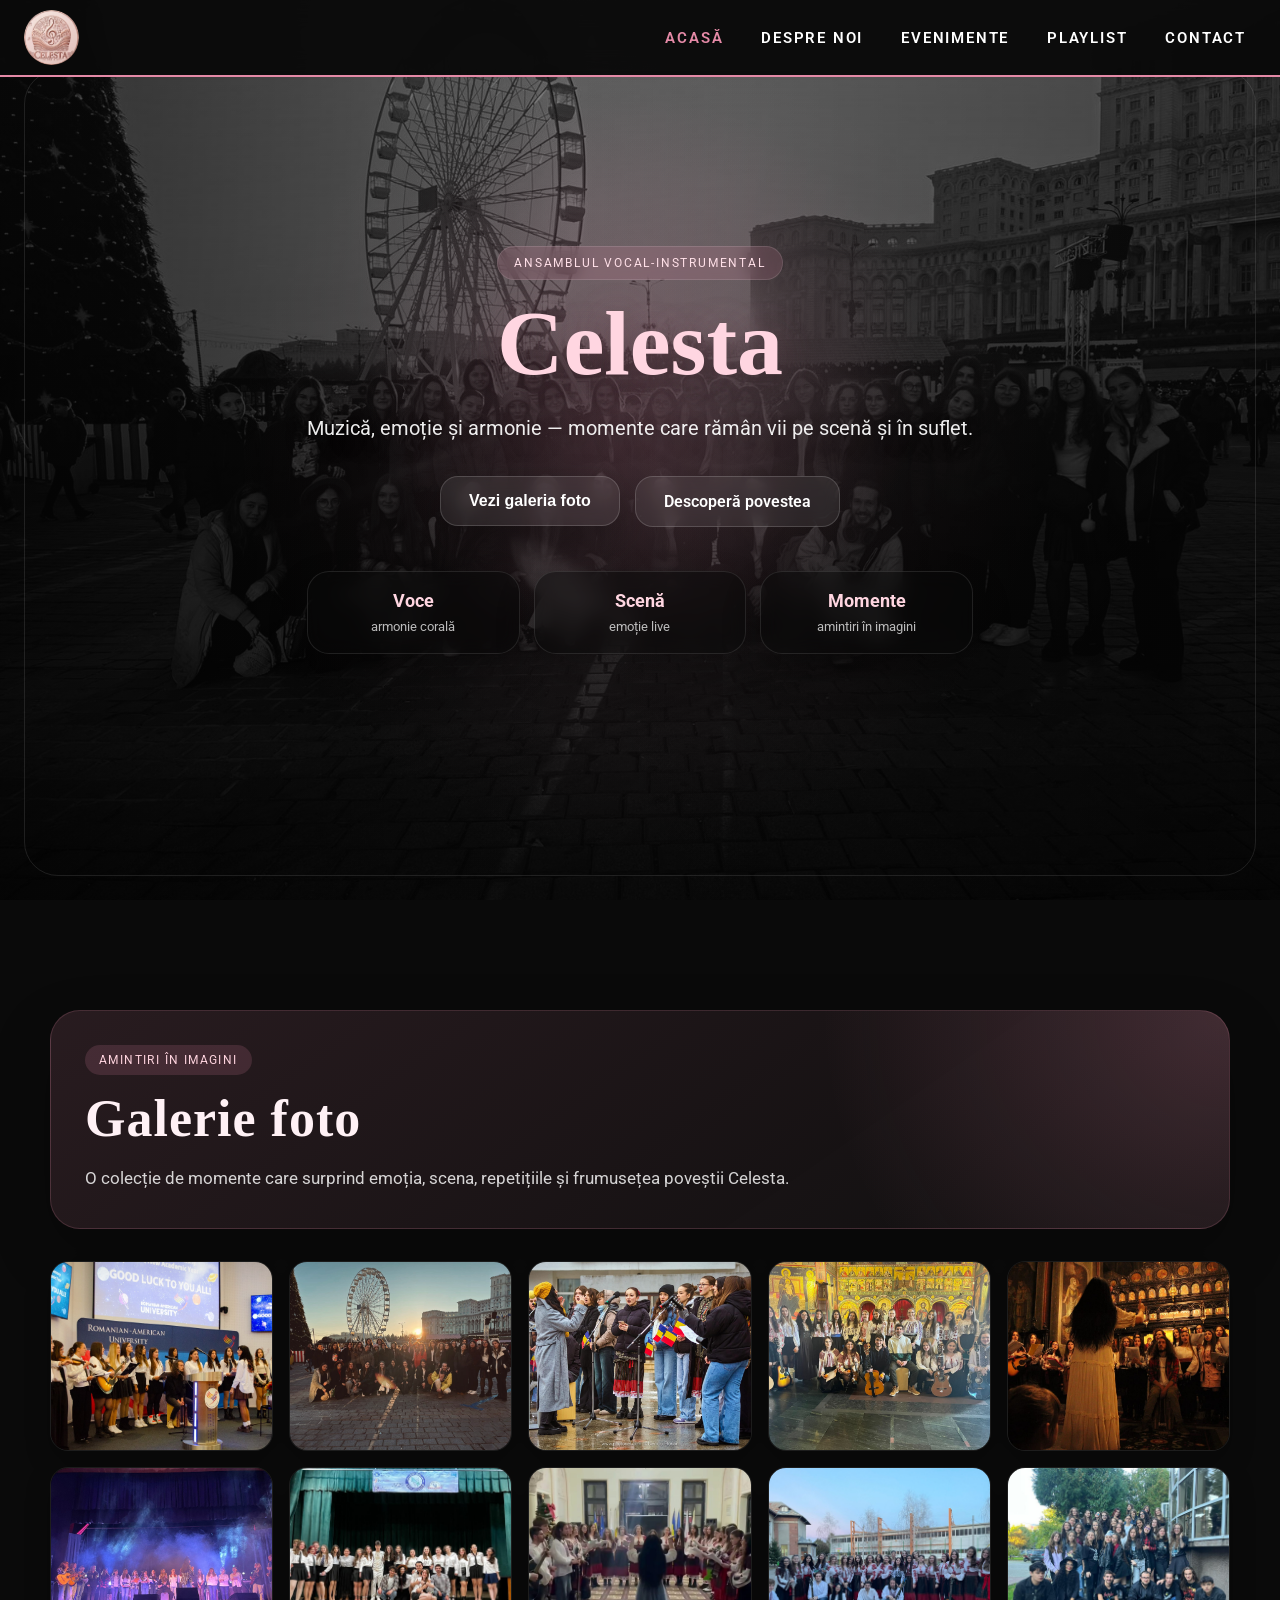
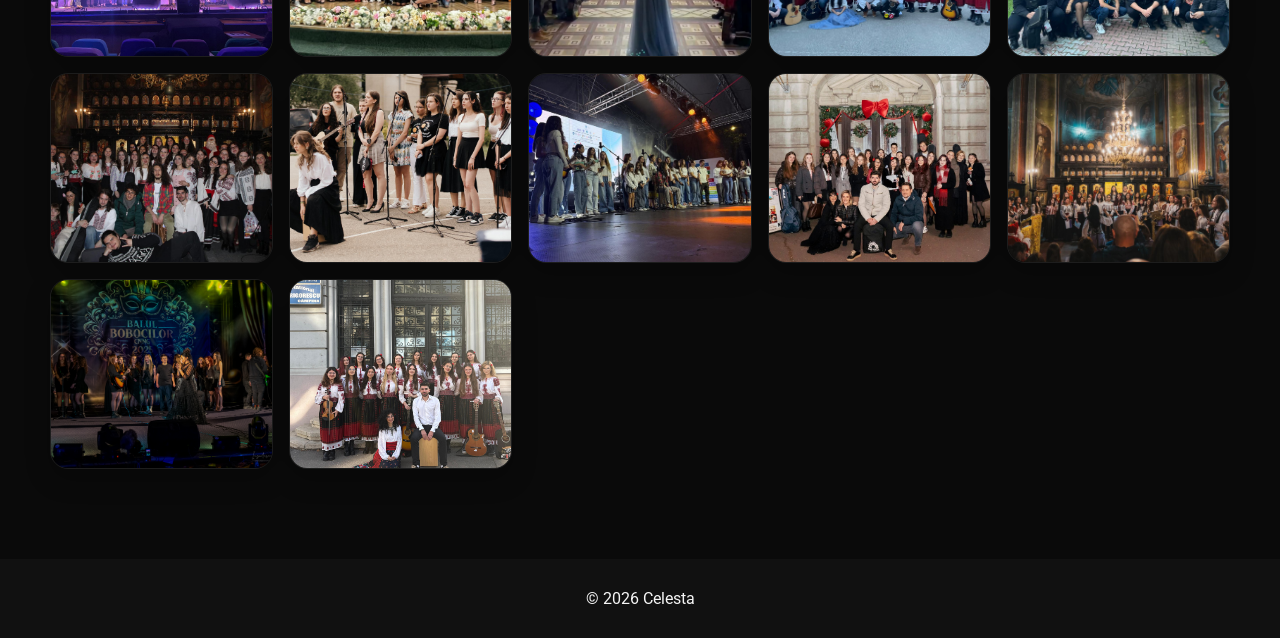
==== commit 2e7f1449: "logo" ====
--- a/index.html
+++ b/index.html
@@ -14,12 +14,12 @@
 
   <header class="navbar">
     <div class="logo">
-      <span class="logo-accent">Ansamblul Vocal-Instrumental</span>
-      <h1 class="logo-title">Celesta</h1>
+      <a href="index.html">
+        <img src="Gemini_Generated_Image_4hxson4hxson4hxs.png" alt="Celesta Logo" class="logo-img">
+      </a>
     </div>
 
     <nav class="nav-menu" id="nav-menu">
-      <button class="close-btn" id="close-btn" aria-label="Închide meniu">&times;</button>
       <a href="index.html" class="active">Acasă</a>
       <a href="despre.html">Despre noi</a>
       <a href="evenimente.html">Evenimente</a>
--- a/style.css
+++ b/style.css
@@ -71,118 +71,89 @@
 
 @import url('https://fonts.googleapis.com/css2?family=Great+Vibes&display=swap');
 
-/* ================= HEADER & NAVBAR (RESPONSIVE COMPLET) ================= */
+/* ================= HEADER & NAVBAR ================= */
 header.navbar {
   position: fixed;
   top: 0;
   left: 0;
   width: 100%;
   display: flex;
+  flex-direction: row;
+  flex-wrap: nowrap; /* Împiedică trecerea meniului sub logo */
   justify-content: space-between;
   align-items: center;
-  /* Padding fluid: 12px sus/jos și între 10px și 30px stânga/dreapta */
-  padding: 12px clamp(10px, 3vw, 30px);
-  background: rgba(10, 10, 10, 0.95);
+  padding: 10px clamp(4px, 2vw, 24px);
+  background: rgba(10, 10, 10, 0.96);
   backdrop-filter: blur(12px);
   z-index: 1000;
-  border-bottom: 1px solid rgba(229, 138, 167, 0.3);
+  border-bottom: 2px solid #e58aa7;
   box-sizing: border-box;
 }
 
-/* Ascundem complet butonul hamburger dacă mai există în cod */
-button.hamburger,
-button.close-btn {
-  display: none;
-}
-
-
-/* Reguli pentru Logo */
+@import url('https://fonts.googleapis.com/css2?family=Great+Vibes&display=swap');
+
+/* Containerul pentru logo-ul imagine */
 .logo {
   display: flex;
-  flex-direction: column;
-  align-items: center; /* Centrează 'Celesta' exact pe mijloc sub textul de sus */
-  text-align: center;
+  align-items: center;
+  justify-content: center;
   flex-shrink: 0;
 }
 
-/* Textul de sus: Ansamblul Vocal-Instrumental */
-.logo-accent {
-  font-family: 'Great Vibes', 'Coneria', cursive, sans-serif;
-  font-style: italic;
-  font-size: 16px;
-  color: #e58aa7; /* TOT roz */
-  line-height: 1.1;
-}
-
-/* Cuvântul de jos: Celesta (fără ghilimele, centrat pe mijloc, italic, TOT roz) */
-.logo h1,
-.logo-title,
-header h1 {
-  font-family: 'Great Vibes', 'Coneria', cursive, sans-serif;
-  font-style: italic;
-  font-size: 26px;
-  font-weight: 400;
-  color: #e58aa7; /* TOT roz */
-  margin: 0;
-  padding: 0;
-  text-align: center;
-  background: transparent;
-  border: none;
-  box-shadow: none;
+/* Imaginea logo-ului (cercul roz) */
+.logo-img {
+  height: clamp(35px, 5vw, 55px); /* Dimensiune adaptabilă */
   width: auto;
-}
-
-/* Containerul meniului - Întotdeauna orizontal */
+  border-radius: 50%; /* Asigură o formă perfect rotundă */
+  object-fit: contain;
+  display: block;
+}
+
+
+/* Ascundem definitiv butoanele de mobil */
+.hamburger,
+.close-btn,
+button.close-btn,
+button.hamburger {
+  display: none;
+  visibility: hidden;
+  opacity: 0;
+  pointer-events: none;
+}
+
+/* MENIUL: Întotdeauna în dreapta logo-ului, pe un singur rând */
 .nav-menu {
   position: static;
+  display: flex;
+  flex-direction: row;
+  flex-wrap: nowrap;
+  align-items: center;
+  justify-content: flex-end;
+  gap: clamp(4px, 1.4vw, 22px);
   width: auto;
   height: auto;
   background: transparent;
-  display: flex;
-  flex-direction: row;
-  align-items: center;
-  /* Distanța dintre butoane scade fluid de la 20px pe laptop la 4px pe telefon */
-  gap: clamp(4px, 1.5vw, 20px);
   box-shadow: none;
   padding: 0;
-}
-
-/* Link-urile din meniu */
+  margin: 0;
+}
+
+/* Opțiunile din meniu */
 .nav-menu a {
+  font-size: clamp(10px, 1.5vw, 15px); /* Mărit de la 8px-13px la 10px-15px */
+  padding: 4px clamp(3px, 0.8vw, 10px);
+  letter-spacing: clamp(0.5px, 0.15vw, 1.8px);
+  white-space: nowrap;
   color: #ffffff;
-  /* Mărimea textului scade automat pe telefoane ca să încapă toate */
-  font-size: clamp(9px, 1.6vw, 12px);
+  text-decoration: none;
+  text-transform: uppercase;
   font-weight: 600;
-  letter-spacing: clamp(0.5px, 0.2vw, 2px);
-  text-transform: uppercase;
-  text-decoration: none;
-  /* Padding-ul butonului scade fluid */
-  padding: 6px clamp(4px, 1vw, 14px);
-  border-radius: 4px;
-  transition: all 0.2s ease;
-  white-space: nowrap;
-}
-
-.nav-menu a:hover {
+  transition: color 0.2s ease;
+}
+.nav-menu a:hover,
+.nav-menu a.active {
   color: #e58aa7;
-}
-
-/* Caseta roz pe pagina activă */
-.nav-menu a.active {
-  background: #e58aa7;
-  color: #0a0a0a;
-  font-weight: 700;
-}
-
-/* Ajustare suplimentară pentru ecrane extrem de înguste (sub 400px) */
-@media (max-width: 400px) {
-  header.navbar {
-    padding: 10px 6px;
-  }
-  
-  .logo-accent {
-    display: none; /* Ascunde subtitlul scurt pe telefoane foarte mici pentru a lăsa loc meniului */
-  }
+  background: transparent;
 }
 
 /* ================= HERO ================= */
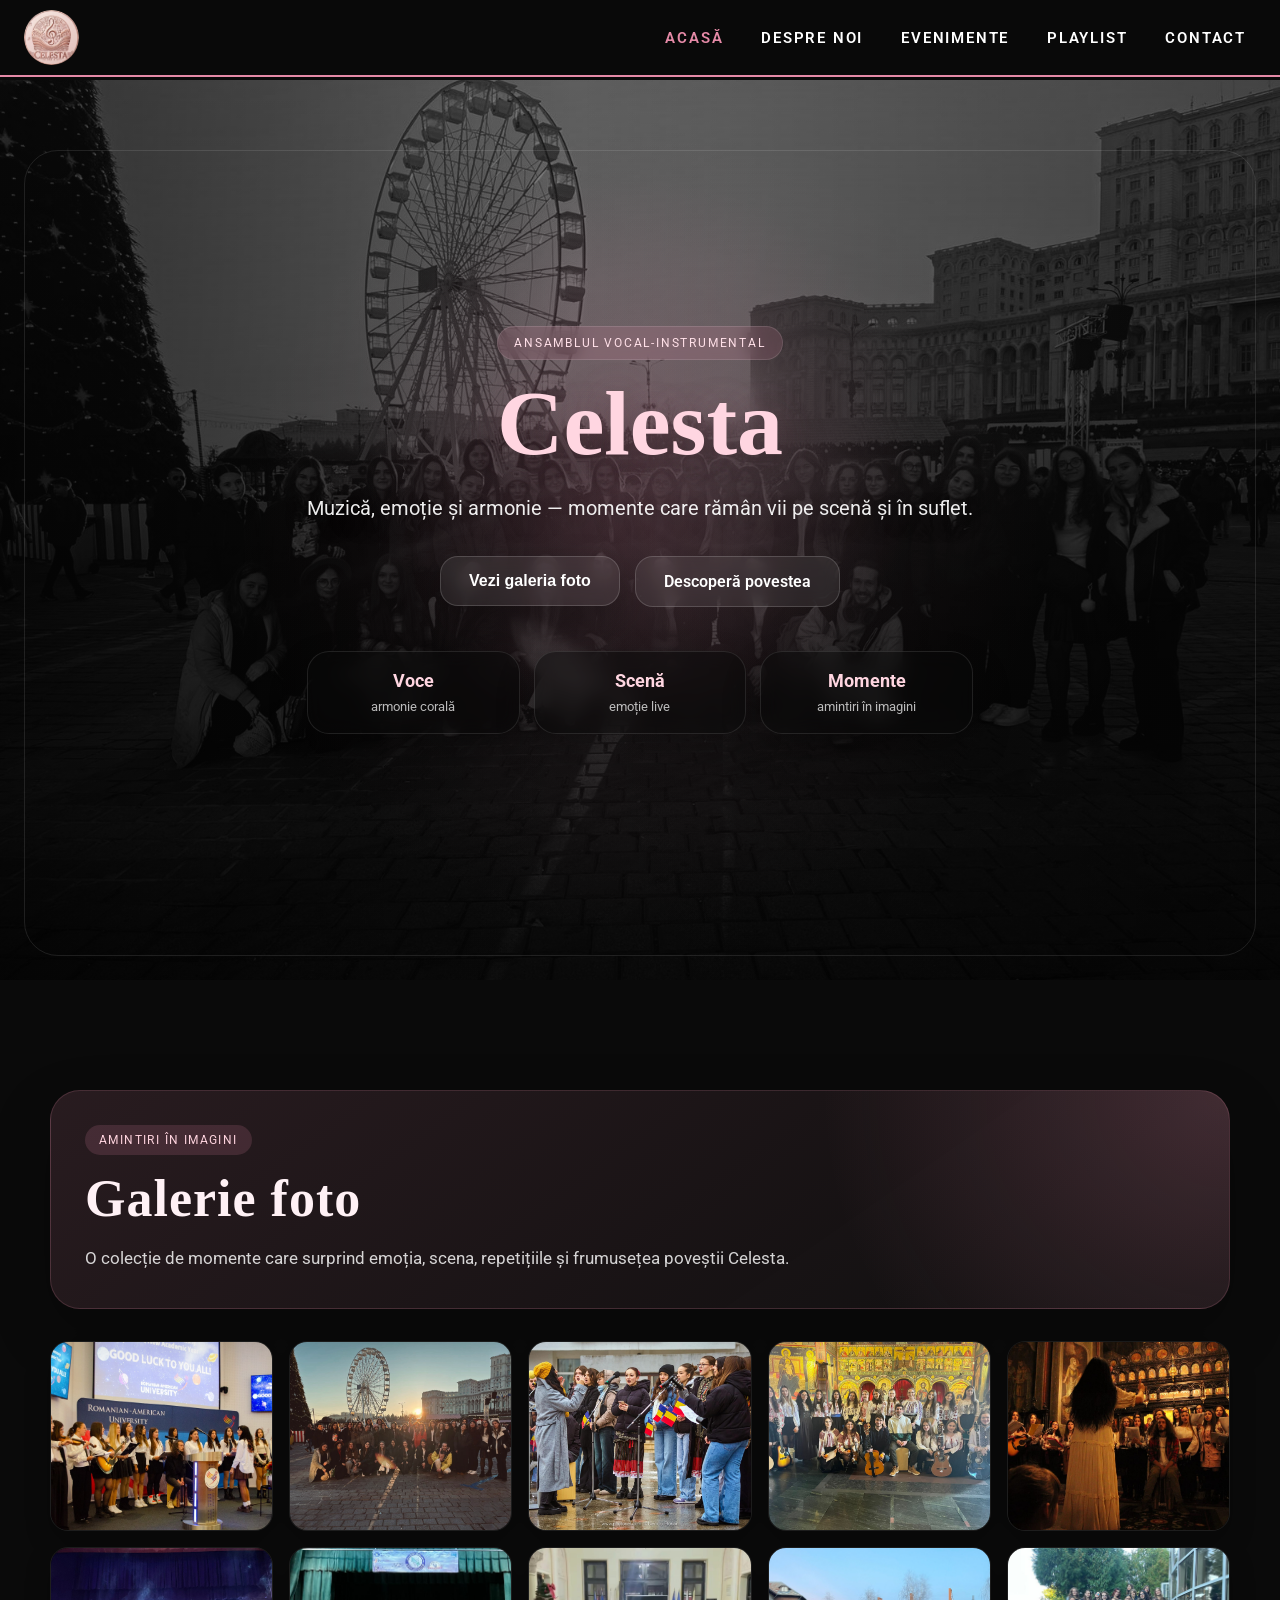
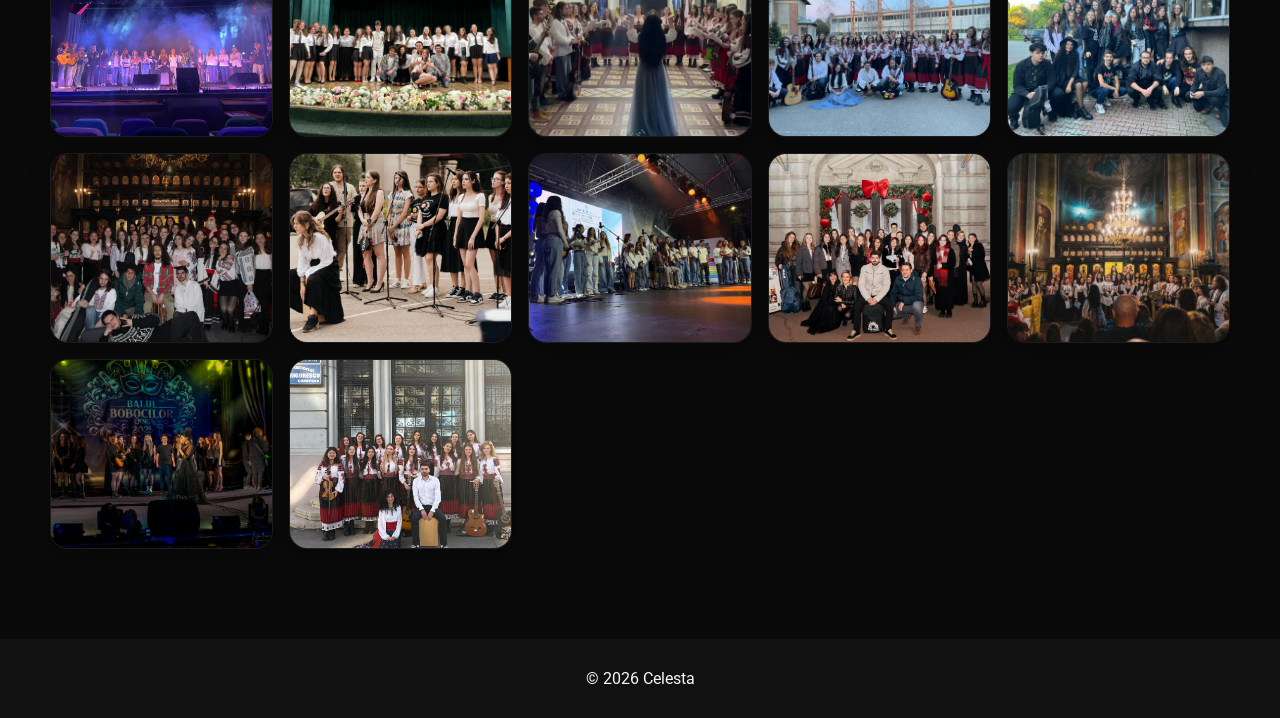
==== commit f8991474: "sitegoogle" ====
--- a/index.html
+++ b/index.html
@@ -3,6 +3,7 @@
 <head>
   <meta charset="UTF-8">
   <meta name="viewport" content="width=device-width, initial-scale=1.0, viewport-fit=cover">
+  <meta name="google-site-verification" content="UzRgoeEyiMW0tL7YKquBMq02SJLPHyKG48mqOrv0uxA" />
   <title>Celesta</title>
 
   <link rel="preload" as="image" href="imagini/63c2bac1-b976-4794-8f7e-fd996bc3b64d%202.jpg">
--- a/style.css
+++ b/style.css
@@ -9,12 +9,15 @@
 body{ 
   font-family:'Roboto', sans-serif;
   color:#f5f5f5; 
-  min-height:100vh; 
+  min-height:100vh;
+  padding-top: clamp(65px, 8vh, 90px); 
   display:flex; 
   flex-direction:column;
   background: #0a0a0a;
   overflow-x: hidden;
 }
+
+
 
 html{
   scroll-behavior:smooth;
@@ -1856,14 +1859,32 @@
   font-size: 42px;
 }
 
+/* Mărirea zonei de click/touch pentru săgețile din galerie */
+.lightbox-prev,
+.lightbox-next {
+  position: absolute;
+  top: 50%;
+  transform: translateY(-50%);
+  width: 65px;            /* Dimensiune generoasă pentru apăsare */
+  height: 80px;
+  display: flex;
+  align-items: center;
+  justify-content: center;
+  font-size: 28px;        /* Săgeată ușor mai lizibilă */
+  background: rgba(0, 0, 0, 0.3); /* Fundal discret sub săgeți */
+  border-radius: 8px;
+  z-index: 1000;
+  user-select: none;
+  -webkit-tap-highlight-color: transparent;
+}
+
+/* Poziționare pe margini */
 .lightbox-prev {
-  left: max(4px, env(safe-area-inset-left));
-  right: auto;
+  left: 10px;
 }
 
 .lightbox-next {
-  right: max(4px, env(safe-area-inset-right));
-  left: auto;
+  right: 10px;
 }
 
 .lightbox-counter {
@@ -2172,3 +2193,47 @@
   line-height: 1;
   cursor: pointer;
 }
+
+/* Pe desktop/laptop păstrăm distanțele naturale și hero-ul complet */
+body {
+  padding-top: 80px;
+}
+
+/* Ajustare specială DOAR pentru ecrane mici (mobl/tablete) */
+@media (max-width: 768px) {
+  body {
+    padding-top: 55px;
+  }
+
+  /* Resetăm spațierea de sus pentru prima secțiune de pe TOATE paginile */
+  main,
+  section,
+  .hero,
+  .page-header,
+  .about-hero,
+  .events-hero,
+  .playlist-hero,
+  .contact-hero {
+    padding-top: 5px; /* Distanță mică, elegantă, la fel pe toate */
+    margin-top: 0;
+    min-height: auto;
+  }
+}
+
+
+/* Permite gesturile libere de pinch-to-zoom pe mobil în galerie */
+html, body {
+  touch-action: manipulation;
+}
+
+.gallery img,
+.lightbox img,
+.modal img,
+.modal-content img,
+.photo-card img,
+.event-card img {
+  touch-action: pan-x pan-y pinch-zoom;
+  max-width: 100%;
+  height: auto;
+}
+
